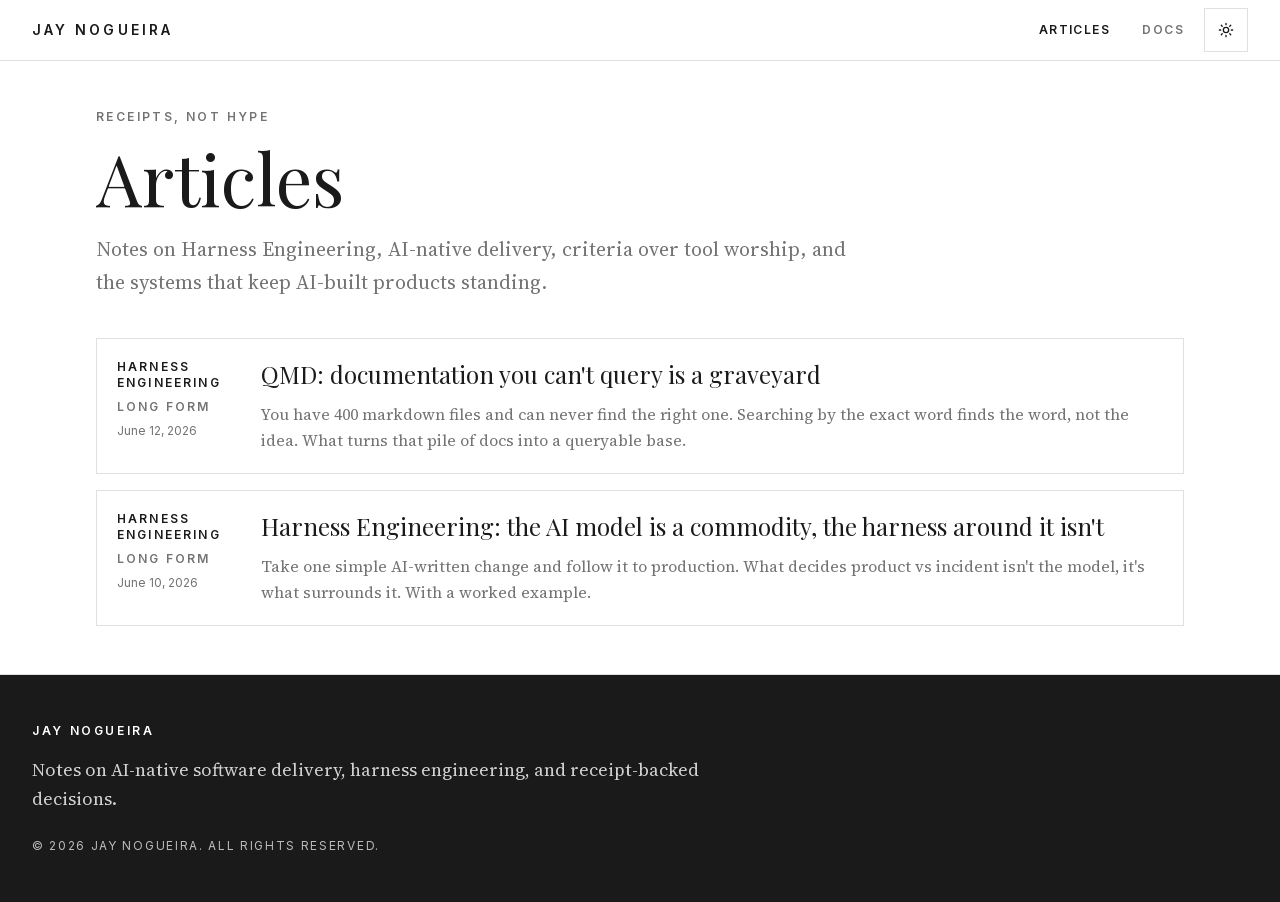
==== articles/index.html @ 0530daaf "Turn articles repo into personal hub: landing + Articles + Docs/proposals/RFCs - New landing page (i" ====
<!DOCTYPE html>
<html lang="en" class="scroll-smooth" data-scroll-behavior="smooth">
<head>
<meta charset="utf-8"/>
<meta name="viewport" content="width=device-width, initial-scale=1"/>
<title>Articles — Jay Nogueira</title>
<meta name="description" content="Published notes on Harness Engineering, AI-native delivery, and the systems that keep AI-built products standing."/>
<meta name="author" content="Jay Nogueira"/>
<meta property="og:title" content="Articles — Jay Nogueira"/>
<meta property="og:description" content="Notes on Harness Engineering, AI-native delivery, and the systems that keep AI-built products standing."/>
<meta property="og:type" content="website"/>
<meta property="og:url" content="https://jaynogueira-vt.github.io/articles/articles/"/>
<meta property="og:site_name" content="Jay Nogueira"/>
<meta name="theme-color" content="#ffffff" media="(prefers-color-scheme: light)"/>
<meta name="theme-color" content="#0a0a0a" media="(prefers-color-scheme: dark)"/>
<link rel="icon" href="../assets/icon.svg" type="image/svg+xml"/>
<link rel="stylesheet" href="../assets/fonts.css"/>
<link rel="stylesheet" href="../assets/site.css"/>
<script>(function(){try{var t=localStorage.getItem("theme");var d=t==="dark"||(!t&&window.matchMedia("(prefers-color-scheme: dark)").matches);if(d){document.documentElement.classList.add("dark");document.documentElement.style.colorScheme="dark"}else{document.documentElement.style.colorScheme="light"}}catch(e){}})();</script>
</head>
<body class="playfair_display_788cf017-module__UR335q__variable source_serif_4_1dcf62f-module__tdgqBa__variable inter_96c4af0c-module__Y9_Geq__variable antialiased">
<div class="bg-background text-foreground flex min-h-screen flex-col">
<a href="#main-content" class="bg-background text-foreground focus-visible:ring-ring sr-only focus:not-sr-only focus:absolute focus:top-2 focus:left-2 focus:z-[100] focus:px-4 focus:py-3 focus:ring-2 focus:outline-none">Skip to content</a>
<header class="border-border bg-background sticky top-0 z-50 w-full border-b">
<div class="mx-auto flex max-w-7xl items-center justify-between px-4 py-2 sm:px-6 lg:px-8">
<a class="focus-visible:ring-ring inline-flex min-h-11 items-center font-sans text-sm font-semibold tracking-[0.22em] uppercase focus-visible:ring-2 focus-visible:outline-none" href="../index.html"><span>Jay Nogueira</span></a>
<div class="flex items-center gap-2">
<a class="text-foreground focus-visible:ring-ring inline-flex min-h-11 shrink-0 items-center px-3 font-sans text-xs font-semibold tracking-[0.12em] uppercase focus-visible:ring-2 focus-visible:outline-none" href="index.html" aria-current="page">Articles</a>
<a class="hover:text-foreground text-muted-foreground focus-visible:ring-ring inline-flex min-h-11 shrink-0 items-center px-3 font-sans text-xs font-semibold tracking-[0.12em] uppercase transition-colors focus-visible:ring-2 focus-visible:outline-none" href="../docs/index.html">Docs</a>
<button type="button" onclick="toggleTheme()" aria-label="Toggle theme" title="Toggle theme" class="border-border bg-background text-foreground hover:bg-secondary hover:text-foreground focus-visible:ring-ring relative inline-flex h-11 w-11 items-center justify-center rounded-md border transition-colors focus-visible:ring-2 focus-visible:outline-none"><svg class="h-4 w-4 dark:hidden" viewBox="0 0 24 24" fill="none" stroke="currentColor" stroke-width="2" stroke-linecap="round" stroke-linejoin="round" aria-hidden="true"><circle cx="12" cy="12" r="4"/><path d="M12 2v2M12 20v2M4.93 4.93l1.41 1.41M17.66 17.66l1.41 1.41M2 12h2M20 12h2M6.34 17.66l-1.41 1.41M19.07 4.93l-1.41 1.41"/></svg><svg class="hidden h-4 w-4 dark:block" viewBox="0 0 24 24" fill="none" stroke="currentColor" stroke-width="2" stroke-linecap="round" stroke-linejoin="round" aria-hidden="true"><path d="M12 3a6 6 0 0 0 9 9 9 9 0 1 1-9-9Z"/></svg></button>
</div>
</div>
</header>
<main id="main-content" class="flex-1" tabindex="-1">
<section class="mx-auto flex w-full max-w-6xl flex-col gap-10 px-4 py-12 sm:px-6 lg:px-8">
<header class="max-w-4xl">
<p class="text-muted-foreground font-sans text-xs font-semibold tracking-[0.2em] uppercase">Receipts, not hype</p>
<h1 class="font-display mt-4 text-5xl leading-none font-normal md:text-7xl">Articles</h1>
<p class="text-muted-foreground mt-5 max-w-3xl font-serif text-xl leading-relaxed">Notes on Harness Engineering, AI-native delivery, criteria over tool worship, and the systems that keep AI-built products standing.</p>
</header>
<div class="flex flex-col gap-4">
<article class="border-border hover:bg-secondary/40 relative grid gap-4 border p-5 transition-colors md:grid-cols-[8rem_minmax(0,1fr)]">
<div class="font-sans text-xs font-semibold tracking-[0.18em] uppercase">
<p>Harness Engineering</p>
<p class="text-muted-foreground mt-2">Long form</p>
<p class="text-muted-foreground mt-2 font-normal tracking-normal normal-case"><time datetime="2026-06-12T00:00:00+00:00">June 12, 2026</time></p>
</div>
<div>
<h2 class="font-display text-2xl leading-tight font-normal"><a href="documentation-you-can-t-query-is-a-graveyard/index.html" class="focus-visible:ring-ring underline-offset-4 after:absolute after:inset-0 hover:underline focus-visible:ring-2 focus-visible:outline-none">QMD: documentation you can&#x27;t query is a graveyard</a></h2>
<p class="text-muted-foreground mt-3 font-serif text-base leading-relaxed">You have 400 markdown files and can never find the right one. Searching by the exact word finds the word, not the idea. What turns that pile of docs into a queryable base.</p>
</div>
</article>
<article class="border-border hover:bg-secondary/40 relative grid gap-4 border p-5 transition-colors md:grid-cols-[8rem_minmax(0,1fr)]">
<div class="font-sans text-xs font-semibold tracking-[0.18em] uppercase">
<p>Harness Engineering</p>
<p class="text-muted-foreground mt-2">Long form</p>
<p class="text-muted-foreground mt-2 font-normal tracking-normal normal-case"><time datetime="2026-06-10T00:00:00+00:00">June 10, 2026</time></p>
</div>
<div>
<h2 class="font-display text-2xl leading-tight font-normal"><a href="harness-engineering-receipts-over-hype/index.html" class="focus-visible:ring-ring underline-offset-4 after:absolute after:inset-0 hover:underline focus-visible:ring-2 focus-visible:outline-none">Harness Engineering: the AI model is a commodity, the harness around it isn&#x27;t</a></h2>
<p class="text-muted-foreground mt-3 font-serif text-base leading-relaxed">Take one simple AI-written change and follow it to production. What decides product vs incident isn&#x27;t the model, it&#x27;s what surrounds it. With a worked example.</p>
</div>
</article>
</div>
</section>
</main>
<footer class="bg-primary text-primary-foreground border-primary border-t">
<div class="mx-auto grid max-w-7xl gap-10 px-6 py-12 lg:px-8">
<div>
<p class="font-sans text-xs font-semibold tracking-[0.22em] uppercase">Jay Nogueira</p>
<p class="text-primary-foreground/80 mt-4 max-w-2xl font-serif text-lg leading-relaxed">Notes on AI-native software delivery, harness engineering, and receipt-backed decisions.</p>
<p class="text-primary-foreground/70 mt-6 font-sans text-xs tracking-[0.14em] uppercase">&copy; 2026 Jay Nogueira. All rights reserved.</p>
</div>
</div>
</footer>
</div>
<script>function toggleTheme(){var h=document.documentElement;var d=h.classList.toggle("dark");h.style.colorScheme=d?"dark":"light";try{localStorage.setItem("theme",d?"dark":"light")}catch(e){}}</script>
</body>
</html>
---- assets/fonts.css ----
/* cyrillic-ext */
@font-face {
  font-family: 'Inter';
  font-style: normal;
  font-weight: 400;
  font-display: swap;
  src: url(./media/Inter-UcCo3FwrK3iLTcvvYwYZ8UA3J58.woff2) format('woff2');
  unicode-range: U+0460-052F, U+1C80-1C8A, U+20B4, U+2DE0-2DFF, U+A640-A69F, U+FE2E-FE2F;
}
/* cyrillic */
@font-face {
  font-family: 'Inter';
  font-style: normal;
  font-weight: 400;
  font-display: swap;
  src: url(./media/Inter-UcCo3FwrK3iLTcvmYwYZ8UA3J58.woff2) format('woff2');
  unicode-range: U+0301, U+0400-045F, U+0490-0491, U+04B0-04B1, U+2116;
}
/* greek-ext */
@font-face {
  font-family: 'Inter';
  font-style: normal;
  font-weight: 400;
  font-display: swap;
  src: url(./media/Inter-UcCo3FwrK3iLTcvuYwYZ8UA3J58.woff2) format('woff2');
  unicode-range: U+1F00-1FFF;
}
/* greek */
@font-face {
  font-family: 'Inter';
  font-style: normal;
  font-weight: 400;
  font-display: swap;
  src: url(./media/Inter-UcCo3FwrK3iLTcvhYwYZ8UA3J58.woff2) format('woff2');
  unicode-range: U+0370-0377, U+037A-037F, U+0384-038A, U+038C, U+038E-03A1, U+03A3-03FF;
}
/* vietnamese */
@font-face {
  font-family: 'Inter';
  font-style: normal;
  font-weight: 400;
  font-display: swap;
  src: url(./media/Inter-UcCo3FwrK3iLTcvtYwYZ8UA3J58.woff2) format('woff2');
  unicode-range: U+0102-0103, U+0110-0111, U+0128-0129, U+0168-0169, U+01A0-01A1, U+01AF-01B0, U+0300-0301, U+0303-0304, U+0308-0309, U+0323, U+0329, U+1EA0-1EF9, U+20AB;
}
/* latin-ext */
@font-face {
  font-family: 'Inter';
  font-style: normal;
  font-weight: 400;
  font-display: swap;
  src: url(./media/Inter-UcCo3FwrK3iLTcvsYwYZ8UA3J58.woff2) format('woff2');
  unicode-range: U+0100-02BA, U+02BD-02C5, U+02C7-02CC, U+02CE-02D7, U+02DD-02FF, U+0304, U+0308, U+0329, U+1D00-1DBF, U+1E00-1E9F, U+1EF2-1EFF, U+2020, U+20A0-20AB, U+20AD-20C0, U+2113, U+2C60-2C7F, U+A720-A7FF;
}
/* latin */
@font-face {
  font-family: 'Inter';
  font-style: normal;
  font-weight: 400;
  font-display: swap;
  src: url(./media/Inter-UcCo3FwrK3iLTcviYwYZ8UA3.woff2) format('woff2');
  unicode-range: U+0000-00FF, U+0131, U+0152-0153, U+02BB-02BC, U+02C6, U+02DA, U+02DC, U+0304, U+0308, U+0329, U+2000-206F, U+20AC, U+2122, U+2191, U+2193, U+2212, U+2215, U+FEFF, U+FFFD;
}
/* cyrillic-ext */
@font-face {
  font-family: 'Inter';
  font-style: normal;
  font-weight: 500;
  font-display: swap;
  src: url(./media/Inter-UcCo3FwrK3iLTcvvYwYZ8UA3J58.woff2) format('woff2');
  unicode-range: U+0460-052F, U+1C80-1C8A, U+20B4, U+2DE0-2DFF, U+A640-A69F, U+FE2E-FE2F;
}
/* cyrillic */
@font-face {
  font-family: 'Inter';
  font-style: normal;
  font-weight: 500;
  font-display: swap;
  src: url(./media/Inter-UcCo3FwrK3iLTcvmYwYZ8UA3J58.woff2) format('woff2');
  unicode-range: U+0301, U+0400-045F, U+0490-0491, U+04B0-04B1, U+2116;
}
/* greek-ext */
@font-face {
  font-family: 'Inter';
  font-style: normal;
  font-weight: 500;
  font-display: swap;
  src: url(./media/Inter-UcCo3FwrK3iLTcvuYwYZ8UA3J58.woff2) format('woff2');
  unicode-range: U+1F00-1FFF;
}
/* greek */
@font-face {
  font-family: 'Inter';
  font-style: normal;
  font-weight: 500;
  font-display: swap;
  src: url(./media/Inter-UcCo3FwrK3iLTcvhYwYZ8UA3J58.woff2) format('woff2');
  unicode-range: U+0370-0377, U+037A-037F, U+0384-038A, U+038C, U+038E-03A1, U+03A3-03FF;
}
/* vietnamese */
@font-face {
  font-family: 'Inter';
  font-style: normal;
  font-weight: 500;
  font-display: swap;
  src: url(./media/Inter-UcCo3FwrK3iLTcvtYwYZ8UA3J58.woff2) format('woff2');
  unicode-range: U+0102-0103, U+0110-0111, U+0128-0129, U+0168-0169, U+01A0-01A1, U+01AF-01B0, U+0300-0301, U+0303-0304, U+0308-0309, U+0323, U+0329, U+1EA0-1EF9, U+20AB;
}
/* latin-ext */
@font-face {
  font-family: 'Inter';
  font-style: normal;
  font-weight: 500;
  font-display: swap;
  src: url(./media/Inter-UcCo3FwrK3iLTcvsYwYZ8UA3J58.woff2) format('woff2');
  unicode-range: U+0100-02BA, U+02BD-02C5, U+02C7-02CC, U+02CE-02D7, U+02DD-02FF, U+0304, U+0308, U+0329, U+1D00-1DBF, U+1E00-1E9F, U+1EF2-1EFF, U+2020, U+20A0-20AB, U+20AD-20C0, U+2113, U+2C60-2C7F, U+A720-A7FF;
}
/* latin */
@font-face {
  font-family: 'Inter';
  font-style: normal;
  font-weight: 500;
  font-display: swap;
  src: url(./media/Inter-UcCo3FwrK3iLTcviYwYZ8UA3.woff2) format('woff2');
  unicode-range: U+0000-00FF, U+0131, U+0152-0153, U+02BB-02BC, U+02C6, U+02DA, U+02DC, U+0304, U+0308, U+0329, U+2000-206F, U+20AC, U+2122, U+2191, U+2193, U+2212, U+2215, U+FEFF, U+FFFD;
}
/* cyrillic-ext */
@font-face {
  font-family: 'Inter';
  font-style: normal;
  font-weight: 600;
  font-display: swap;
  src: url(./media/Inter-UcCo3FwrK3iLTcvvYwYZ8UA3J58.woff2) format('woff2');
  unicode-range: U+0460-052F, U+1C80-1C8A, U+20B4, U+2DE0-2DFF, U+A640-A69F, U+FE2E-FE2F;
}
/* cyrillic */
@font-face {
  font-family: 'Inter';
  font-style: normal;
  font-weight: 600;
  font-display: swap;
  src: url(./media/Inter-UcCo3FwrK3iLTcvmYwYZ8UA3J58.woff2) format('woff2');
  unicode-range: U+0301, U+0400-045F, U+0490-0491, U+04B0-04B1, U+2116;
}
/* greek-ext */
@font-face {
  font-family: 'Inter';
  font-style: normal;
  font-weight: 600;
  font-display: swap;
  src: url(./media/Inter-UcCo3FwrK3iLTcvuYwYZ8UA3J58.woff2) format('woff2');
  unicode-range: U+1F00-1FFF;
}
/* greek */
@font-face {
  font-family: 'Inter';
  font-style: normal;
  font-weight: 600;
  font-display: swap;
  src: url(./media/Inter-UcCo3FwrK3iLTcvhYwYZ8UA3J58.woff2) format('woff2');
  unicode-range: U+0370-0377, U+037A-037F, U+0384-038A, U+038C, U+038E-03A1, U+03A3-03FF;
}
/* vietnamese */
@font-face {
  font-family: 'Inter';
  font-style: normal;
  font-weight: 600;
  font-display: swap;
  src: url(./media/Inter-UcCo3FwrK3iLTcvtYwYZ8UA3J58.woff2) format('woff2');
  unicode-range: U+0102-0103, U+0110-0111, U+0128-0129, U+0168-0169, U+01A0-01A1, U+01AF-01B0, U+0300-0301, U+0303-0304, U+0308-0309, U+0323, U+0329, U+1EA0-1EF9, U+20AB;
}
/* latin-ext */
@font-face {
  font-family: 'Inter';
  font-style: normal;
  font-weight: 600;
  font-display: swap;
  src: url(./media/Inter-UcCo3FwrK3iLTcvsYwYZ8UA3J58.woff2) format('woff2');
  unicode-range: U+0100-02BA, U+02BD-02C5, U+02C7-02CC, U+02CE-02D7, U+02DD-02FF, U+0304, U+0308, U+0329, U+1D00-1DBF, U+1E00-1E9F, U+1EF2-1EFF, U+2020, U+20A0-20AB, U+20AD-20C0, U+2113, U+2C60-2C7F, U+A720-A7FF;
}
/* latin */
@font-face {
  font-family: 'Inter';
  font-style: normal;
  font-weight: 600;
  font-display: swap;
  src: url(./media/Inter-UcCo3FwrK3iLTcviYwYZ8UA3.woff2) format('woff2');
  unicode-range: U+0000-00FF, U+0131, U+0152-0153, U+02BB-02BC, U+02C6, U+02DA, U+02DC, U+0304, U+0308, U+0329, U+2000-206F, U+20AC, U+2122, U+2191, U+2193, U+2212, U+2215, U+FEFF, U+FFFD;
}
/* cyrillic-ext */
@font-face {
  font-family: 'Inter';
  font-style: normal;
  font-weight: 700;
  font-display: swap;
  src: url(./media/Inter-UcCo3FwrK3iLTcvvYwYZ8UA3J58.woff2) format('woff2');
  unicode-range: U+0460-052F, U+1C80-1C8A, U+20B4, U+2DE0-2DFF, U+A640-A69F, U+FE2E-FE2F;
}
/* cyrillic */
@font-face {
  font-family: 'Inter';
  font-style: normal;
  font-weight: 700;
  font-display: swap;
  src: url(./media/Inter-UcCo3FwrK3iLTcvmYwYZ8UA3J58.woff2) format('woff2');
  unicode-range: U+0301, U+0400-045F, U+0490-0491, U+04B0-04B1, U+2116;
}
/* greek-ext */
@font-face {
  font-family: 'Inter';
  font-style: normal;
  font-weight: 700;
  font-display: swap;
  src: url(./media/Inter-UcCo3FwrK3iLTcvuYwYZ8UA3J58.woff2) format('woff2');
  unicode-range: U+1F00-1FFF;
}
/* greek */
@font-face {
  font-family: 'Inter';
  font-style: normal;
  font-weight: 700;
  font-display: swap;
  src: url(./media/Inter-UcCo3FwrK3iLTcvhYwYZ8UA3J58.woff2) format('woff2');
  unicode-range: U+0370-0377, U+037A-037F, U+0384-038A, U+038C, U+038E-03A1, U+03A3-03FF;
}
/* vietnamese */
@font-face {
  font-family: 'Inter';
  font-style: normal;
  font-weight: 700;
  font-display: swap;
  src: url(./media/Inter-UcCo3FwrK3iLTcvtYwYZ8UA3J58.woff2) format('woff2');
  unicode-range: U+0102-0103, U+0110-0111, U+0128-0129, U+0168-0169, U+01A0-01A1, U+01AF-01B0, U+0300-0301, U+0303-0304, U+0308-0309, U+0323, U+0329, U+1EA0-1EF9, U+20AB;
}
/* latin-ext */
@font-face {
  font-family: 'Inter';
  font-style: normal;
  font-weight: 700;
  font-display: swap;
  src: url(./media/Inter-UcCo3FwrK3iLTcvsYwYZ8UA3J58.woff2) format('woff2');
  unicode-range: U+0100-02BA, U+02BD-02C5, U+02C7-02CC, U+02CE-02D7, U+02DD-02FF, U+0304, U+0308, U+0329, U+1D00-1DBF, U+1E00-1E9F, U+1EF2-1EFF, U+2020, U+20A0-20AB, U+20AD-20C0, U+2113, U+2C60-2C7F, U+A720-A7FF;
}
/* latin */
@font-face {
  font-family: 'Inter';
  font-style: normal;
  font-weight: 700;
  font-display: swap;
  src: url(./media/Inter-UcCo3FwrK3iLTcviYwYZ8UA3.woff2) format('woff2');
  unicode-range: U+0000-00FF, U+0131, U+0152-0153, U+02BB-02BC, U+02C6, U+02DA, U+02DC, U+0304, U+0308, U+0329, U+2000-206F, U+20AC, U+2122, U+2191, U+2193, U+2212, U+2215, U+FEFF, U+FFFD;
}

/* cyrillic */
@font-face {
  font-family: 'Playfair Display';
  font-style: italic;
  font-weight: 400;
  font-display: swap;
  src: url(./media/PlayfairDisplay-nuFRD-vYSZviVYUb_rj3ij__anPXDTnCjmHKM4nYO7KN_qiTXtXA-X-uE0qEE5Do.woff2) format('woff2');
  unicode-range: U+0301, U+0400-045F, U+0490-0491, U+04B0-04B1, U+2116;
}
/* vietnamese */
@font-face {
  font-family: 'Playfair Display';
  font-style: italic;
  font-weight: 400;
  font-display: swap;
  src: url(./media/PlayfairDisplay-nuFRD-vYSZviVYUb_rj3ij__anPXDTnCjmHKM4nYO7KN_qiTXt7A-X-uE0qEE5Do.woff2) format('woff2');
  unicode-range: U+0102-0103, U+0110-0111, U+0128-0129, U+0168-0169, U+01A0-01A1, U+01AF-01B0, U+0300-0301, U+0303-0304, U+0308-0309, U+0323, U+0329, U+1EA0-1EF9, U+20AB;
}
/* latin-ext */
@font-face {
  font-family: 'Playfair Display';
  font-style: italic;
  font-weight: 400;
  font-display: swap;
  src: url(./media/PlayfairDisplay-nuFRD-vYSZviVYUb_rj3ij__anPXDTnCjmHKM4nYO7KN_qiTXt_A-X-uE0qEE5Do.woff2) format('woff2');
  unicode-range: U+0100-02BA, U+02BD-02C5, U+02C7-02CC, U+02CE-02D7, U+02DD-02FF, U+0304, U+0308, U+0329, U+1D00-1DBF, U+1E00-1E9F, U+1EF2-1EFF, U+2020, U+20A0-20AB, U+20AD-20C0, U+2113, U+2C60-2C7F, U+A720-A7FF;
}
/* latin */
@font-face {
  font-family: 'Playfair Display';
  font-style: italic;
  font-weight: 400;
  font-display: swap;
  src: url(./media/PlayfairDisplay-nuFRD-vYSZviVYUb_rj3ij__anPXDTnCjmHKM4nYO7KN_qiTXtHA-X-uE0qEEw.woff2) format('woff2');
  unicode-range: U+0000-00FF, U+0131, U+0152-0153, U+02BB-02BC, U+02C6, U+02DA, U+02DC, U+0304, U+0308, U+0329, U+2000-206F, U+20AC, U+2122, U+2191, U+2193, U+2212, U+2215, U+FEFF, U+FFFD;
}
/* cyrillic */
@font-face {
  font-family: 'Playfair Display';
  font-style: normal;
  font-weight: 400;
  font-display: swap;
  src: url(./media/PlayfairDisplay-nuFiD-vYSZviVYUb_rj3ij__anPXDTjYgEM86xRbPQ.woff2) format('woff2');
  unicode-range: U+0301, U+0400-045F, U+0490-0491, U+04B0-04B1, U+2116;
}
/* vietnamese */
@font-face {
  font-family: 'Playfair Display';
  font-style: normal;
  font-weight: 400;
  font-display: swap;
  src: url(./media/PlayfairDisplay-nuFiD-vYSZviVYUb_rj3ij__anPXDTPYgEM86xRbPQ.woff2) format('woff2');
  unicode-range: U+0102-0103, U+0110-0111, U+0128-0129, U+0168-0169, U+01A0-01A1, U+01AF-01B0, U+0300-0301, U+0303-0304, U+0308-0309, U+0323, U+0329, U+1EA0-1EF9, U+20AB;
}
/* latin-ext */
@font-face {
  font-family: 'Playfair Display';
  font-style: normal;
  font-weight: 400;
  font-display: swap;
  src: url(./media/PlayfairDisplay-nuFiD-vYSZviVYUb_rj3ij__anPXDTLYgEM86xRbPQ.woff2) format('woff2');
  unicode-range: U+0100-02BA, U+02BD-02C5, U+02C7-02CC, U+02CE-02D7, U+02DD-02FF, U+0304, U+0308, U+0329, U+1D00-1DBF, U+1E00-1E9F, U+1EF2-1EFF, U+2020, U+20A0-20AB, U+20AD-20C0, U+2113, U+2C60-2C7F, U+A720-A7FF;
}
/* latin */
@font-face {
  font-family: 'Playfair Display';
  font-style: normal;
  font-weight: 400;
  font-display: swap;
  src: url(./media/PlayfairDisplay-nuFiD-vYSZviVYUb_rj3ij__anPXDTzYgEM86xQ.woff2) format('woff2');
  unicode-range: U+0000-00FF, U+0131, U+0152-0153, U+02BB-02BC, U+02C6, U+02DA, U+02DC, U+0304, U+0308, U+0329, U+2000-206F, U+20AC, U+2122, U+2191, U+2193, U+2212, U+2215, U+FEFF, U+FFFD;
}
/* cyrillic */
@font-face {
  font-family: 'Playfair Display';
  font-style: normal;
  font-weight: 500;
  font-display: swap;
  src: url(./media/PlayfairDisplay-nuFiD-vYSZviVYUb_rj3ij__anPXDTjYgEM86xRbPQ.woff2) format('woff2');
  unicode-range: U+0301, U+0400-045F, U+0490-0491, U+04B0-04B1, U+2116;
}
/* vietnamese */
@font-face {
  font-family: 'Playfair Display';
  font-style: normal;
  font-weight: 500;
  font-display: swap;
  src: url(./media/PlayfairDisplay-nuFiD-vYSZviVYUb_rj3ij__anPXDTPYgEM86xRbPQ.woff2) format('woff2');
  unicode-range: U+0102-0103, U+0110-0111, U+0128-0129, U+0168-0169, U+01A0-01A1, U+01AF-01B0, U+0300-0301, U+0303-0304, U+0308-0309, U+0323, U+0329, U+1EA0-1EF9, U+20AB;
}
/* latin-ext */
@font-face {
  font-family: 'Playfair Display';
  font-style: normal;
  font-weight: 500;
  font-display: swap;
  src: url(./media/PlayfairDisplay-nuFiD-vYSZviVYUb_rj3ij__anPXDTLYgEM86xRbPQ.woff2) format('woff2');
  unicode-range: U+0100-02BA, U+02BD-02C5, U+02C7-02CC, U+02CE-02D7, U+02DD-02FF, U+0304, U+0308, U+0329, U+1D00-1DBF, U+1E00-1E9F, U+1EF2-1EFF, U+2020, U+20A0-20AB, U+20AD-20C0, U+2113, U+2C60-2C7F, U+A720-A7FF;
}
/* latin */
@font-face {
  font-family: 'Playfair Display';
  font-style: normal;
  font-weight: 500;
  font-display: swap;
  src: url(./media/PlayfairDisplay-nuFiD-vYSZviVYUb_rj3ij__anPXDTzYgEM86xQ.woff2) format('woff2');
  unicode-range: U+0000-00FF, U+0131, U+0152-0153, U+02BB-02BC, U+02C6, U+02DA, U+02DC, U+0304, U+0308, U+0329, U+2000-206F, U+20AC, U+2122, U+2191, U+2193, U+2212, U+2215, U+FEFF, U+FFFD;
}
/* cyrillic */
@font-face {
  font-family: 'Playfair Display';
  font-style: normal;
  font-weight: 600;
  font-display: swap;
  src: url(./media/PlayfairDisplay-nuFiD-vYSZviVYUb_rj3ij__anPXDTjYgEM86xRbPQ.woff2) format('woff2');
  unicode-range: U+0301, U+0400-045F, U+0490-0491, U+04B0-04B1, U+2116;
}
/* vietnamese */
@font-face {
  font-family: 'Playfair Display';
  font-style: normal;
  font-weight: 600;
  font-display: swap;
  src: url(./media/PlayfairDisplay-nuFiD-vYSZviVYUb_rj3ij__anPXDTPYgEM86xRbPQ.woff2) format('woff2');
  unicode-range: U+0102-0103, U+0110-0111, U+0128-0129, U+0168-0169, U+01A0-01A1, U+01AF-01B0, U+0300-0301, U+0303-0304, U+0308-0309, U+0323, U+0329, U+1EA0-1EF9, U+20AB;
}
/* latin-ext */
@font-face {
  font-family: 'Playfair Display';
  font-style: normal;
  font-weight: 600;
  font-display: swap;
  src: url(./media/PlayfairDisplay-nuFiD-vYSZviVYUb_rj3ij__anPXDTLYgEM86xRbPQ.woff2) format('woff2');
  unicode-range: U+0100-02BA, U+02BD-02C5, U+02C7-02CC, U+02CE-02D7, U+02DD-02FF, U+0304, U+0308, U+0329, U+1D00-1DBF, U+1E00-1E9F, U+1EF2-1EFF, U+2020, U+20A0-20AB, U+20AD-20C0, U+2113, U+2C60-2C7F, U+A720-A7FF;
}
/* latin */
@font-face {
  font-family: 'Playfair Display';
  font-style: normal;
  font-weight: 600;
  font-display: swap;
  src: url(./media/PlayfairDisplay-nuFiD-vYSZviVYUb_rj3ij__anPXDTzYgEM86xQ.woff2) format('woff2');
  unicode-range: U+0000-00FF, U+0131, U+0152-0153, U+02BB-02BC, U+02C6, U+02DA, U+02DC, U+0304, U+0308, U+0329, U+2000-206F, U+20AC, U+2122, U+2191, U+2193, U+2212, U+2215, U+FEFF, U+FFFD;
}
/* cyrillic */
@font-face {
  font-family: 'Playfair Display';
  font-style: normal;
  font-weight: 700;
  font-display: swap;
  src: url(./media/PlayfairDisplay-nuFiD-vYSZviVYUb_rj3ij__anPXDTjYgEM86xRbPQ.woff2) format('woff2');
  unicode-range: U+0301, U+0400-045F, U+0490-0491, U+04B0-04B1, U+2116;
}
/* vietnamese */
@font-face {
  font-family: 'Playfair Display';
  font-style: normal;
  font-weight: 700;
  font-display: swap;
  src: url(./media/PlayfairDisplay-nuFiD-vYSZviVYUb_rj3ij__anPXDTPYgEM86xRbPQ.woff2) format('woff2');
  unicode-range: U+0102-0103, U+0110-0111, U+0128-0129, U+0168-0169, U+01A0-01A1, U+01AF-01B0, U+0300-0301, U+0303-0304, U+0308-0309, U+0323, U+0329, U+1EA0-1EF9, U+20AB;
}
/* latin-ext */
@font-face {
  font-family: 'Playfair Display';
  font-style: normal;
  font-weight: 700;
  font-display: swap;
  src: url(./media/PlayfairDisplay-nuFiD-vYSZviVYUb_rj3ij__anPXDTLYgEM86xRbPQ.woff2) format('woff2');
  unicode-range: U+0100-02BA, U+02BD-02C5, U+02C7-02CC, U+02CE-02D7, U+02DD-02FF, U+0304, U+0308, U+0329, U+1D00-1DBF, U+1E00-1E9F, U+1EF2-1EFF, U+2020, U+20A0-20AB, U+20AD-20C0, U+2113, U+2C60-2C7F, U+A720-A7FF;
}
/* latin */
@font-face {
  font-family: 'Playfair Display';
  font-style: normal;
  font-weight: 700;
  font-display: swap;
  src: url(./media/PlayfairDisplay-nuFiD-vYSZviVYUb_rj3ij__anPXDTzYgEM86xQ.woff2) format('woff2');
  unicode-range: U+0000-00FF, U+0131, U+0152-0153, U+02BB-02BC, U+02C6, U+02DA, U+02DC, U+0304, U+0308, U+0329, U+2000-206F, U+20AC, U+2122, U+2191, U+2193, U+2212, U+2215, U+FEFF, U+FFFD;
}

/* cyrillic-ext */
@font-face {
  font-family: 'Source Serif 4';
  font-style: italic;
  font-weight: 400;
  font-display: swap;
  src: url(./media/SourceSerif4-vEFH2_tTDB4M7-auWDN0ahZJW1ge6NmXq2ZbF8zBfb98SUr3aX2SzxEjst4.woff2) format('woff2');
  unicode-range: U+0460-052F, U+1C80-1C8A, U+20B4, U+2DE0-2DFF, U+A640-A69F, U+FE2E-FE2F;
}
/* cyrillic */
@font-face {
  font-family: 'Source Serif 4';
  font-style: italic;
  font-weight: 400;
  font-display: swap;
  src: url(./media/SourceSerif4-vEFH2_tTDB4M7-auWDN0ahZJW1ge6NmXq2ZbF8zBfb98SUr-aX2SzxEjst4.woff2) format('woff2');
  unicode-range: U+0301, U+0400-045F, U+0490-0491, U+04B0-04B1, U+2116;
}
/* greek */
@font-face {
  font-family: 'Source Serif 4';
  font-style: italic;
  font-weight: 400;
  font-display: swap;
  src: url(./media/SourceSerif4-vEFH2_tTDB4M7-auWDN0ahZJW1ge6NmXq2ZbF8zBfb98SUr5aX2SzxEjst4.woff2) format('woff2');
  unicode-range: U+0370-0377, U+037A-037F, U+0384-038A, U+038C, U+038E-03A1, U+03A3-03FF;
}
/* vietnamese */
@font-face {
  font-family: 'Source Serif 4';
  font-style: italic;
  font-weight: 400;
  font-display: swap;
  src: url(./media/SourceSerif4-vEFH2_tTDB4M7-auWDN0ahZJW1ge6NmXq2ZbF8zBfb98SUr1aX2SzxEjst4.woff2) format('woff2');
  unicode-range: U+0102-0103, U+0110-0111, U+0128-0129, U+0168-0169, U+01A0-01A1, U+01AF-01B0, U+0300-0301, U+0303-0304, U+0308-0309, U+0323, U+0329, U+1EA0-1EF9, U+20AB;
}
/* latin-ext */
@font-face {
  font-family: 'Source Serif 4';
  font-style: italic;
  font-weight: 400;
  font-display: swap;
  src: url(./media/SourceSerif4-vEFH2_tTDB4M7-auWDN0ahZJW1ge6NmXq2ZbF8zBfb98SUr0aX2SzxEjst4.woff2) format('woff2');
  unicode-range: U+0100-02BA, U+02BD-02C5, U+02C7-02CC, U+02CE-02D7, U+02DD-02FF, U+0304, U+0308, U+0329, U+1D00-1DBF, U+1E00-1E9F, U+1EF2-1EFF, U+2020, U+20A0-20AB, U+20AD-20C0, U+2113, U+2C60-2C7F, U+A720-A7FF;
}
/* latin */
@font-face {
  font-family: 'Source Serif 4';
  font-style: italic;
  font-weight: 400;
  font-display: swap;
  src: url(./media/SourceSerif4-vEFH2_tTDB4M7-auWDN0ahZJW1ge6NmXq2ZbF8zBfb98SUr6aX2SzxEj.woff2) format('woff2');
  unicode-range: U+0000-00FF, U+0131, U+0152-0153, U+02BB-02BC, U+02C6, U+02DA, U+02DC, U+0304, U+0308, U+0329, U+2000-206F, U+20AC, U+2122, U+2191, U+2193, U+2212, U+2215, U+FEFF, U+FFFD;
}
/* cyrillic-ext */
@font-face {
  font-family: 'Source Serif 4';
  font-style: normal;
  font-weight: 400;
  font-display: swap;
  src: url(./media/SourceSerif4-vEFI2_tTDB4M7-auWDN0ahZJW1gW8te1Xb7GlMo.woff2) format('woff2');
  unicode-range: U+0460-052F, U+1C80-1C8A, U+20B4, U+2DE0-2DFF, U+A640-A69F, U+FE2E-FE2F;
}
/* cyrillic */
@font-face {
  font-family: 'Source Serif 4';
  font-style: normal;
  font-weight: 400;
  font-display: swap;
  src: url(./media/SourceSerif4-vEFI2_tTDB4M7-auWDN0ahZJW1gf8te1Xb7GlMo.woff2) format('woff2');
  unicode-range: U+0301, U+0400-045F, U+0490-0491, U+04B0-04B1, U+2116;
}
/* greek */
@font-face {
  font-family: 'Source Serif 4';
  font-style: normal;
  font-weight: 400;
  font-display: swap;
  src: url(./media/SourceSerif4-vEFI2_tTDB4M7-auWDN0ahZJW1gY8te1Xb7GlMo.woff2) format('woff2');
  unicode-range: U+0370-0377, U+037A-037F, U+0384-038A, U+038C, U+038E-03A1, U+03A3-03FF;
}
/* vietnamese */
@font-face {
  font-family: 'Source Serif 4';
  font-style: normal;
  font-weight: 400;
  font-display: swap;
  src: url(./media/SourceSerif4-vEFI2_tTDB4M7-auWDN0ahZJW1gU8te1Xb7GlMo.woff2) format('woff2');
  unicode-range: U+0102-0103, U+0110-0111, U+0128-0129, U+0168-0169, U+01A0-01A1, U+01AF-01B0, U+0300-0301, U+0303-0304, U+0308-0309, U+0323, U+0329, U+1EA0-1EF9, U+20AB;
}
/* latin-ext */
@font-face {
  font-family: 'Source Serif 4';
  font-style: normal;
  font-weight: 400;
  font-display: swap;
  src: url(./media/SourceSerif4-vEFI2_tTDB4M7-auWDN0ahZJW1gV8te1Xb7GlMo.woff2) format('woff2');
  unicode-range: U+0100-02BA, U+02BD-02C5, U+02C7-02CC, U+02CE-02D7, U+02DD-02FF, U+0304, U+0308, U+0329, U+1D00-1DBF, U+1E00-1E9F, U+1EF2-1EFF, U+2020, U+20A0-20AB, U+20AD-20C0, U+2113, U+2C60-2C7F, U+A720-A7FF;
}
/* latin */
@font-face {
  font-family: 'Source Serif 4';
  font-style: normal;
  font-weight: 400;
  font-display: swap;
  src: url(./media/SourceSerif4-vEFI2_tTDB4M7-auWDN0ahZJW1gb8te1Xb7G.woff2) format('woff2');
  unicode-range: U+0000-00FF, U+0131, U+0152-0153, U+02BB-02BC, U+02C6, U+02DA, U+02DC, U+0304, U+0308, U+0329, U+2000-206F, U+20AC, U+2122, U+2191, U+2193, U+2212, U+2215, U+FEFF, U+FFFD;
}
/* cyrillic-ext */
@font-face {
  font-family: 'Source Serif 4';
  font-style: normal;
  font-weight: 500;
  font-display: swap;
  src: url(./media/SourceSerif4-vEFI2_tTDB4M7-auWDN0ahZJW1gW8te1Xb7GlMo.woff2) format('woff2');
  unicode-range: U+0460-052F, U+1C80-1C8A, U+20B4, U+2DE0-2DFF, U+A640-A69F, U+FE2E-FE2F;
}
/* cyrillic */
@font-face {
  font-family: 'Source Serif 4';
  font-style: normal;
  font-weight: 500;
  font-display: swap;
  src: url(./media/SourceSerif4-vEFI2_tTDB4M7-auWDN0ahZJW1gf8te1Xb7GlMo.woff2) format('woff2');
  unicode-range: U+0301, U+0400-045F, U+0490-0491, U+04B0-04B1, U+2116;
}
/* greek */
@font-face {
  font-family: 'Source Serif 4';
  font-style: normal;
  font-weight: 500;
  font-display: swap;
  src: url(./media/SourceSerif4-vEFI2_tTDB4M7-auWDN0ahZJW1gY8te1Xb7GlMo.woff2) format('woff2');
  unicode-range: U+0370-0377, U+037A-037F, U+0384-038A, U+038C, U+038E-03A1, U+03A3-03FF;
}
/* vietnamese */
@font-face {
  font-family: 'Source Serif 4';
  font-style: normal;
  font-weight: 500;
  font-display: swap;
  src: url(./media/SourceSerif4-vEFI2_tTDB4M7-auWDN0ahZJW1gU8te1Xb7GlMo.woff2) format('woff2');
  unicode-range: U+0102-0103, U+0110-0111, U+0128-0129, U+0168-0169, U+01A0-01A1, U+01AF-01B0, U+0300-0301, U+0303-0304, U+0308-0309, U+0323, U+0329, U+1EA0-1EF9, U+20AB;
}
/* latin-ext */
@font-face {
  font-family: 'Source Serif 4';
  font-style: normal;
  font-weight: 500;
  font-display: swap;
  src: url(./media/SourceSerif4-vEFI2_tTDB4M7-auWDN0ahZJW1gV8te1Xb7GlMo.woff2) format('woff2');
  unicode-range: U+0100-02BA, U+02BD-02C5, U+02C7-02CC, U+02CE-02D7, U+02DD-02FF, U+0304, U+0308, U+0329, U+1D00-1DBF, U+1E00-1E9F, U+1EF2-1EFF, U+2020, U+20A0-20AB, U+20AD-20C0, U+2113, U+2C60-2C7F, U+A720-A7FF;
}
/* latin */
@font-face {
  font-family: 'Source Serif 4';
  font-style: normal;
  font-weight: 500;
  font-display: swap;
  src: url(./media/SourceSerif4-vEFI2_tTDB4M7-auWDN0ahZJW1gb8te1Xb7G.woff2) format('woff2');
  unicode-range: U+0000-00FF, U+0131, U+0152-0153, U+02BB-02BC, U+02C6, U+02DA, U+02DC, U+0304, U+0308, U+0329, U+2000-206F, U+20AC, U+2122, U+2191, U+2193, U+2212, U+2215, U+FEFF, U+FFFD;
}
/* cyrillic-ext */
@font-face {
  font-family: 'Source Serif 4';
  font-style: normal;
  font-weight: 600;
  font-display: swap;
  src: url(./media/SourceSerif4-vEFI2_tTDB4M7-auWDN0ahZJW1gW8te1Xb7GlMo.woff2) format('woff2');
  unicode-range: U+0460-052F, U+1C80-1C8A, U+20B4, U+2DE0-2DFF, U+A640-A69F, U+FE2E-FE2F;
}
/* cyrillic */
@font-face {
  font-family: 'Source Serif 4';
  font-style: normal;
  font-weight: 600;
  font-display: swap;
  src: url(./media/SourceSerif4-vEFI2_tTDB4M7-auWDN0ahZJW1gf8te1Xb7GlMo.woff2) format('woff2');
  unicode-range: U+0301, U+0400-045F, U+0490-0491, U+04B0-04B1, U+2116;
}
/* greek */
@font-face {
  font-family: 'Source Serif 4';
  font-style: normal;
  font-weight: 600;
  font-display: swap;
  src: url(./media/SourceSerif4-vEFI2_tTDB4M7-auWDN0ahZJW1gY8te1Xb7GlMo.woff2) format('woff2');
  unicode-range: U+0370-0377, U+037A-037F, U+0384-038A, U+038C, U+038E-03A1, U+03A3-03FF;
}
/* vietnamese */
@font-face {
  font-family: 'Source Serif 4';
  font-style: normal;
  font-weight: 600;
  font-display: swap;
  src: url(./media/SourceSerif4-vEFI2_tTDB4M7-auWDN0ahZJW1gU8te1Xb7GlMo.woff2) format('woff2');
  unicode-range: U+0102-0103, U+0110-0111, U+0128-0129, U+0168-0169, U+01A0-01A1, U+01AF-01B0, U+0300-0301, U+0303-0304, U+0308-0309, U+0323, U+0329, U+1EA0-1EF9, U+20AB;
}
/* latin-ext */
@font-face {
  font-family: 'Source Serif 4';
  font-style: normal;
  font-weight: 600;
  font-display: swap;
  src: url(./media/SourceSerif4-vEFI2_tTDB4M7-auWDN0ahZJW1gV8te1Xb7GlMo.woff2) format('woff2');
  unicode-range: U+0100-02BA, U+02BD-02C5, U+02C7-02CC, U+02CE-02D7, U+02DD-02FF, U+0304, U+0308, U+0329, U+1D00-1DBF, U+1E00-1E9F, U+1EF2-1EFF, U+2020, U+20A0-20AB, U+20AD-20C0, U+2113, U+2C60-2C7F, U+A720-A7FF;
}
/* latin */
@font-face {
  font-family: 'Source Serif 4';
  font-style: normal;
  font-weight: 600;
  font-display: swap;
  src: url(./media/SourceSerif4-vEFI2_tTDB4M7-auWDN0ahZJW1gb8te1Xb7G.woff2) format('woff2');
  unicode-range: U+0000-00FF, U+0131, U+0152-0153, U+02BB-02BC, U+02C6, U+02DA, U+02DC, U+0304, U+0308, U+0329, U+2000-206F, U+20AC, U+2122, U+2191, U+2193, U+2212, U+2215, U+FEFF, U+FFFD;
}
/* cyrillic-ext */
@font-face {
  font-family: 'Source Serif 4';
  font-style: normal;
  font-weight: 700;
  font-display: swap;
  src: url(./media/SourceSerif4-vEFI2_tTDB4M7-auWDN0ahZJW1gW8te1Xb7GlMo.woff2) format('woff2');
  unicode-range: U+0460-052F, U+1C80-1C8A, U+20B4, U+2DE0-2DFF, U+A640-A69F, U+FE2E-FE2F;
}
/* cyrillic */
@font-face {
  font-family: 'Source Serif 4';
  font-style: normal;
  font-weight: 700;
  font-display: swap;
  src: url(./media/SourceSerif4-vEFI2_tTDB4M7-auWDN0ahZJW1gf8te1Xb7GlMo.woff2) format('woff2');
  unicode-range: U+0301, U+0400-045F, U+0490-0491, U+04B0-04B1, U+2116;
}
/* greek */
@font-face {
  font-family: 'Source Serif 4';
  font-style: normal;
  font-weight: 700;
  font-display: swap;
  src: url(./media/SourceSerif4-vEFI2_tTDB4M7-auWDN0ahZJW1gY8te1Xb7GlMo.woff2) format('woff2');
  unicode-range: U+0370-0377, U+037A-037F, U+0384-038A, U+038C, U+038E-03A1, U+03A3-03FF;
}
/* vietnamese */
@font-face {
  font-family: 'Source Serif 4';
  font-style: normal;
  font-weight: 700;
  font-display: swap;
  src: url(./media/SourceSerif4-vEFI2_tTDB4M7-auWDN0ahZJW1gU8te1Xb7GlMo.woff2) format('woff2');
  unicode-range: U+0102-0103, U+0110-0111, U+0128-0129, U+0168-0169, U+01A0-01A1, U+01AF-01B0, U+0300-0301, U+0303-0304, U+0308-0309, U+0323, U+0329, U+1EA0-1EF9, U+20AB;
}
/* latin-ext */
@font-face {
  font-family: 'Source Serif 4';
  font-style: normal;
  font-weight: 700;
  font-display: swap;
  src: url(./media/SourceSerif4-vEFI2_tTDB4M7-auWDN0ahZJW1gV8te1Xb7GlMo.woff2) format('woff2');
  unicode-range: U+0100-02BA, U+02BD-02C5, U+02C7-02CC, U+02CE-02D7, U+02DD-02FF, U+0304, U+0308, U+0329, U+1D00-1DBF, U+1E00-1E9F, U+1EF2-1EFF, U+2020, U+20A0-20AB, U+20AD-20C0, U+2113, U+2C60-2C7F, U+A720-A7FF;
}
/* latin */
@font-face {
  font-family: 'Source Serif 4';
  font-style: normal;
  font-weight: 700;
  font-display: swap;
  src: url(./media/SourceSerif4-vEFI2_tTDB4M7-auWDN0ahZJW1gb8te1Xb7G.woff2) format('woff2');
  unicode-range: U+0000-00FF, U+0131, U+0152-0153, U+02BB-02BC, U+02C6, U+02DA, U+02DC, U+0304, U+0308, U+0329, U+2000-206F, U+20AC, U+2122, U+2191, U+2193, U+2212, U+2215, U+FEFF, U+FFFD;
}
---- assets/site.css ----
.playfair_display_788cf017-module__UR335q__className{font-family:Playfair Display,Playfair Display Fallback;font-style:normal}.playfair_display_788cf017-module__UR335q__variable{--font-display:"Playfair Display", "Playfair Display Fallback"}
.source_serif_4_1dcf62f-module__tdgqBa__className{font-family:"Source Serif 4","Source Serif 4 Fallback";font-style:normal}.source_serif_4_1dcf62f-module__tdgqBa__variable{--font-serif:"Source Serif 4", "Source Serif 4 Fallback"}
.inter_96c4af0c-module__Y9_Geq__className{font-family:Inter,Inter Fallback;font-style:normal}.inter_96c4af0c-module__Y9_Geq__variable{--font-sans:"Inter", "Inter Fallback"}
@layer properties{@supports (((-webkit-hyphens:none)) and (not (margin-trim:inline))) or ((-moz-orient:inline) and (not (color:rgb(from red r g b)))){*,:before,:after,::backdrop{--tw-translate-x:0;--tw-translate-y:0;--tw-translate-z:0;--tw-rotate-x:initial;--tw-rotate-y:initial;--tw-rotate-z:initial;--tw-skew-x:initial;--tw-skew-y:initial;--tw-space-y-reverse:0;--tw-space-x-reverse:0;--tw-divide-y-reverse:0;--tw-border-style:solid;--tw-leading:initial;--tw-font-weight:initial;--tw-tracking:initial;--tw-ordinal:initial;--tw-slashed-zero:initial;--tw-numeric-figure:initial;--tw-numeric-spacing:initial;--tw-numeric-fraction:initial;--tw-shadow:0 0 #0000;--tw-shadow-color:initial;--tw-shadow-alpha:100%;--tw-inset-shadow:0 0 #0000;--tw-inset-shadow-color:initial;--tw-inset-shadow-alpha:100%;--tw-ring-color:initial;--tw-ring-shadow:0 0 #0000;--tw-inset-ring-color:initial;--tw-inset-ring-shadow:0 0 #0000;--tw-ring-inset:initial;--tw-ring-offset-width:0px;--tw-ring-offset-color:#fff;--tw-ring-offset-shadow:0 0 #0000;--tw-outline-style:solid;--tw-blur:initial;--tw-brightness:initial;--tw-contrast:initial;--tw-grayscale:initial;--tw-hue-rotate:initial;--tw-invert:initial;--tw-opacity:initial;--tw-saturate:initial;--tw-sepia:initial;--tw-drop-shadow:initial;--tw-drop-shadow-color:initial;--tw-drop-shadow-alpha:100%;--tw-drop-shadow-size:initial;--tw-backdrop-blur:initial;--tw-backdrop-brightness:initial;--tw-backdrop-contrast:initial;--tw-backdrop-grayscale:initial;--tw-backdrop-hue-rotate:initial;--tw-backdrop-invert:initial;--tw-backdrop-opacity:initial;--tw-backdrop-saturate:initial;--tw-backdrop-sepia:initial;--tw-duration:initial;--tw-ease:initial;--tw-content:"";--tw-animation-delay:0s;--tw-animation-direction:normal;--tw-animation-duration:initial;--tw-animation-fill-mode:none;--tw-animation-iteration-count:1;--tw-enter-blur:0;--tw-enter-opacity:1;--tw-enter-rotate:0;--tw-enter-scale:1;--tw-enter-translate-x:0;--tw-enter-translate-y:0;--tw-exit-blur:0;--tw-exit-opacity:1;--tw-exit-rotate:0;--tw-exit-scale:1;--tw-exit-translate-x:0;--tw-exit-translate-y:0}}}@layer theme{:root,:host{--font-sans:var(--font-sans);--font-serif:var(--font-serif);--font-mono:ui-monospace, SFMono-Regular, "Menlo", monospace;--color-zinc-900:#18181b;--color-black:#000;--color-white:#fff;--spacing:.25rem;--breakpoint-xl:80rem;--container-xs:20rem;--container-sm:24rem;--container-md:28rem;--container-2xl:42rem;--container-3xl:48rem;--container-4xl:56rem;--container-5xl:64rem;--container-6xl:72rem;--container-7xl:80rem;--text-xs:.75rem;--text-xs--line-height:calc(1 / .75);--text-sm:.875rem;--text-sm--line-height:calc(1.25 / .875);--text-base:1rem;--text-base--line-height:calc(1.5 / 1);--text-lg:1.125rem;--text-lg--line-height:calc(1.75 / 1.125);--text-xl:1.25rem;--text-xl--line-height:calc(1.75 / 1.25);--text-2xl:1.5rem;--text-2xl--line-height:calc(2 / 1.5);--text-3xl:1.875rem;--text-3xl--line-height:calc(2.25 / 1.875);--text-4xl:2.25rem;--text-4xl--line-height:calc(2.5 / 2.25);--text-5xl:3rem;--text-5xl--line-height:1;--text-6xl:3.75rem;--text-6xl--line-height:1;--text-7xl:4.5rem;--text-7xl--line-height:1;--font-weight-normal:400;--font-weight-medium:500;--font-weight-semibold:600;--font-weight-bold:700;--tracking-tight:-.025em;--tracking-normal:0em;--tracking-wide:.025em;--tracking-widest:.1em;--leading-tight:1.25;--leading-snug:1.375;--leading-relaxed:1.625;--radius-md:0;--ease-in-out:cubic-bezier(.4, 0, .2, 1);--animate-spin:spin 1s linear infinite;--animate-pulse:pulse 2s cubic-bezier(.4, 0, .6, 1) infinite;--blur-xs:4px;--default-transition-duration:.15s;--default-transition-timing-function:cubic-bezier(.4, 0, .2, 1);--default-font-family:var(--font-sans);--default-mono-font-family:var(--font-mono);--radius:0;--color-background:var(--background);--color-foreground:var(--foreground);--color-primary:var(--primary);--color-muted:var(--muted);--color-muted-foreground:var(--muted-foreground);--color-border:var(--border);--font-display:var(--font-display)}@supports (color:lab(0% 0 0)){:root,:host{--color-zinc-900:lab(8.30603% .618205 -2.16572)}}}@layer base{*,:after,:before,::backdrop{box-sizing:border-box;border:0 solid;margin:0;padding:0}::file-selector-button{box-sizing:border-box;border:0 solid;margin:0;padding:0}html,:host{-webkit-text-size-adjust:100%;tab-size:4;line-height:1.5;font-family:var(--default-font-family,ui-sans-serif, system-ui, sans-serif, "Apple Color Emoji", "Segoe UI Emoji", "Segoe UI Symbol", "Noto Color Emoji");font-feature-settings:var(--default-font-feature-settings,normal);font-variation-settings:var(--default-font-variation-settings,normal);-webkit-tap-highlight-color:transparent}hr{height:0;color:inherit;border-top-width:1px}abbr:where([title]){-webkit-text-decoration:underline dotted;text-decoration:underline dotted}h1,h2,h3,h4,h5,h6{font-size:inherit;font-weight:inherit}a{color:inherit;-webkit-text-decoration:inherit;-webkit-text-decoration:inherit;-webkit-text-decoration:inherit;-webkit-text-decoration:inherit;text-decoration:inherit}b,strong{font-weight:bolder}code,kbd,samp,pre{font-family:var(--default-mono-font-family,ui-monospace, SFMono-Regular, Menlo, Monaco, Consolas, "Liberation Mono", "Courier New", monospace);font-feature-settings:var(--default-mono-font-feature-settings,normal);font-variation-settings:var(--default-mono-font-variation-settings,normal);font-size:1em}small{font-size:80%}sub,sup{vertical-align:baseline;font-size:75%;line-height:0;position:relative}sub{bottom:-.25em}sup{top:-.5em}table{text-indent:0;border-color:inherit;border-collapse:collapse}:-moz-focusring{outline:auto}progress{vertical-align:baseline}summary{display:list-item}ol,ul,menu{list-style:none}img,svg,video,canvas,audio,iframe,embed,object{vertical-align:middle;display:block}img,video{max-width:100%;height:auto}button,input,select,optgroup,textarea{font:inherit;font-feature-settings:inherit;font-variation-settings:inherit;letter-spacing:inherit;color:inherit;opacity:1;background-color:#0000;border-radius:0}::file-selector-button{font:inherit;font-feature-settings:inherit;font-variation-settings:inherit;letter-spacing:inherit;color:inherit;opacity:1;background-color:#0000;border-radius:0}:where(select:is([multiple],[size])) optgroup{font-weight:bolder}:where(select:is([multiple],[size])) optgroup option{padding-inline-start:20px}::file-selector-button{margin-inline-end:4px}::placeholder{opacity:1}@supports (not ((-webkit-appearance:-apple-pay-button))) or (contain-intrinsic-size:1px){::placeholder{color:currentColor}@supports (color:color-mix(in lab, red, red)){::placeholder{color:color-mix(in oklab, currentcolor 50%, transparent)}}}textarea{resize:vertical}::-webkit-search-decoration{-webkit-appearance:none}::-webkit-date-and-time-value{min-height:1lh;text-align:inherit}::-webkit-datetime-edit{display:inline-flex}::-webkit-datetime-edit-fields-wrapper{padding:0}::-webkit-datetime-edit{padding-block:0}::-webkit-datetime-edit-year-field{padding-block:0}::-webkit-datetime-edit-month-field{padding-block:0}::-webkit-datetime-edit-day-field{padding-block:0}::-webkit-datetime-edit-hour-field{padding-block:0}::-webkit-datetime-edit-minute-field{padding-block:0}::-webkit-datetime-edit-second-field{padding-block:0}::-webkit-datetime-edit-millisecond-field{padding-block:0}::-webkit-datetime-edit-meridiem-field{padding-block:0}::-webkit-calendar-picker-indicator{line-height:1}:-moz-ui-invalid{box-shadow:none}button,input:where([type=button],[type=reset],[type=submit]){appearance:button}::file-selector-button{appearance:button}::-webkit-inner-spin-button{height:auto}::-webkit-outer-spin-button{height:auto}[hidden]:where(:not([hidden=until-found])){display:none!important}*{border-color:var(--border);outline-color:var(--ring)}@supports (color:color-mix(in lab, red, red)){*{outline-color:color-mix(in oklab, var(--ring) 50%, transparent)}}body{background-color:var(--background);color:var(--foreground);font-family:var(--font-serif), Georgia, "Times New Roman", serif;font-weight:350}html{font-family:var(--font-serif)}strong,b{font-weight:600}}@layer components;@layer utilities{.\@container\/card-header{container:card-header/inline-size}.\@container{container-type:inline-size}.pointer-events-none{pointer-events:none}.collapse{visibility:collapse}.invisible{visibility:hidden}.visible{visibility:visible}.sr-only{clip-path:inset(50%);white-space:nowrap;border-width:0;width:1px;height:1px;margin:-1px;padding:0;position:absolute;overflow:hidden}.absolute{position:absolute}.fixed{position:fixed}.relative{position:relative}.static{position:static}.sticky{position:sticky}.inset-0{inset:calc(var(--spacing) * 0)}.top-0{top:calc(var(--spacing) * 0)}.top-1\/2{top:50%}.top-2{top:calc(var(--spacing) * 2)}.top-3{top:calc(var(--spacing) * 3)}.top-24{top:calc(var(--spacing) * 24)}.right-0{right:calc(var(--spacing) * 0)}.right-2{right:calc(var(--spacing) * 2)}.right-3{right:calc(var(--spacing) * 3)}.bottom-0{bottom:calc(var(--spacing) * 0)}.left-1\/2{left:50%}.isolate{isolation:isolate}.z-10{z-index:10}.z-50{z-index:50}.col-start-2{grid-column-start:2}.row-span-2{grid-row:span 2/span 2}.row-start-1{grid-row-start:1}.container{width:100%}@media (min-width:40rem){.container{max-width:40rem}}@media (min-width:48rem){.container{max-width:48rem}}@media (min-width:64rem){.container{max-width:64rem}}@media (min-width:80rem){.container{max-width:80rem}}@media (min-width:96rem){.container{max-width:96rem}}.-mx-1{margin-inline:calc(var(--spacing) * -1)}.-mx-4{margin-inline:calc(var(--spacing) * -4)}.mx-auto{margin-inline:auto}.my-1{margin-block:calc(var(--spacing) * 1)}.my-3{margin-block:calc(var(--spacing) * 3)}.my-10{margin-block:calc(var(--spacing) * 10)}.my-12{margin-block:calc(var(--spacing) * 12)}.mt-1{margin-top:calc(var(--spacing) * 1)}.mt-2{margin-top:calc(var(--spacing) * 2)}.mt-3{margin-top:calc(var(--spacing) * 3)}.mt-4{margin-top:calc(var(--spacing) * 4)}.mt-5{margin-top:calc(var(--spacing) * 5)}.mt-6{margin-top:calc(var(--spacing) * 6)}.mt-8{margin-top:calc(var(--spacing) * 8)}.mt-10{margin-top:calc(var(--spacing) * 10)}.mt-16{margin-top:calc(var(--spacing) * 16)}.mt-auto{margin-top:auto}.-mb-4{margin-bottom:calc(var(--spacing) * -4)}.mb-1{margin-bottom:calc(var(--spacing) * 1)}.mb-2{margin-bottom:calc(var(--spacing) * 2)}.mb-3{margin-bottom:calc(var(--spacing) * 3)}.mb-4{margin-bottom:calc(var(--spacing) * 4)}.mb-6{margin-bottom:calc(var(--spacing) * 6)}.mb-8{margin-bottom:calc(var(--spacing) * 8)}.mb-10{margin-bottom:calc(var(--spacing) * 10)}.ml-auto{margin-left:auto}.line-clamp-3{-webkit-line-clamp:3;-webkit-box-orient:vertical;display:-webkit-box;overflow:hidden}.block{display:block}.contents{display:contents}.flex{display:flex}.grid{display:grid}.hidden{display:none}.inline{display:inline}.inline-block{display:inline-block}.inline-flex{display:inline-flex}.table{display:table}.table-caption{display:table-caption}.table-cell{display:table-cell}.table-row{display:table-row}.aspect-\[2\/1\]{aspect-ratio:2}.aspect-square{aspect-ratio:1}.size-2\.5{width:calc(var(--spacing) * 2.5);height:calc(var(--spacing) * 2.5)}.size-4{width:calc(var(--spacing) * 4);height:calc(var(--spacing) * 4)}.size-8{width:calc(var(--spacing) * 8);height:calc(var(--spacing) * 8)}.size-11{width:calc(var(--spacing) * 11);height:calc(var(--spacing) * 11)}.size-12{width:calc(var(--spacing) * 12);height:calc(var(--spacing) * 12)}.size-full{width:100%;height:100%}.h-\(--radix-select-trigger-height\){height:var(--radix-select-trigger-height)}.h-3{height:calc(var(--spacing) * 3)}.h-4{height:calc(var(--spacing) * 4)}.h-5{height:calc(var(--spacing) * 5)}.h-6{height:calc(var(--spacing) * 6)}.h-7{height:calc(var(--spacing) * 7)}.h-8{height:calc(var(--spacing) * 8)}.h-9{height:calc(var(--spacing) * 9)}.h-10{height:calc(var(--spacing) * 10)}.h-11{height:calc(var(--spacing) * 11)}.h-12{height:calc(var(--spacing) * 12)}.h-16{height:calc(var(--spacing) * 16)}.h-20{height:calc(var(--spacing) * 20)}.h-28{height:calc(var(--spacing) * 28)}.h-32{height:calc(var(--spacing) * 32)}.h-40{height:calc(var(--spacing) * 40)}.h-64{height:calc(var(--spacing) * 64)}.h-96{height:calc(var(--spacing) * 96)}.h-\[calc\(100\%-1px\)\]{height:calc(100% - 1px)}.h-auto{height:auto}.h-px{height:1px}.max-h-\(--radix-dropdown-menu-content-available-height\){max-height:var(--radix-dropdown-menu-content-available-height)}.max-h-\(--radix-select-content-available-height\){max-height:var(--radix-select-content-available-height)}.min-h-9{min-height:calc(var(--spacing) * 9)}.min-h-10{min-height:calc(var(--spacing) * 10)}.min-h-11{min-height:calc(var(--spacing) * 11)}.min-h-12{min-height:calc(var(--spacing) * 12)}.min-h-24{min-height:calc(var(--spacing) * 24)}.min-h-28{min-height:calc(var(--spacing) * 28)}.min-h-32{min-height:calc(var(--spacing) * 32)}.min-h-36{min-height:calc(var(--spacing) * 36)}.min-h-72{min-height:calc(var(--spacing) * 72)}.min-h-\[60vh\]{min-height:60vh}.min-h-\[70vh\]{min-height:70vh}.min-h-screen{min-height:100vh}.w-\(--radix-dropdown-menu-trigger-width\){width:var(--radix-dropdown-menu-trigger-width)}.w-1\/2{width:50%}.w-2\/3{width:66.6667%}.w-3\/4{width:75%}.w-4{width:calc(var(--spacing) * 4)}.w-5\/6{width:83.3333%}.w-6{width:calc(var(--spacing) * 6)}.w-11{width:calc(var(--spacing) * 11)}.w-16{width:calc(var(--spacing) * 16)}.w-20{width:calc(var(--spacing) * 20)}.w-24{width:calc(var(--spacing) * 24)}.w-28{width:calc(var(--spacing) * 28)}.w-32{width:calc(var(--spacing) * 32)}.w-40{width:calc(var(--spacing) * 40)}.w-44{width:calc(var(--spacing) * 44)}.w-48{width:calc(var(--spacing) * 48)}.w-64{width:calc(var(--spacing) * 64)}.w-70{width:calc(var(--spacing) * 70)}.w-80{width:calc(var(--spacing) * 80)}.w-96{width:calc(var(--spacing) * 96)}.w-\[400px\]{width:400px}.w-fit{width:fit-content}.w-full{width:100%}.max-w-2xl{max-width:var(--container-2xl)}.max-w-3xl{max-width:var(--container-3xl)}.max-w-4xl{max-width:var(--container-4xl)}.max-w-5xl{max-width:var(--container-5xl)}.max-w-6xl{max-width:var(--container-6xl)}.max-w-7xl{max-width:var(--container-7xl)}.max-w-\[78vw\]{max-width:78vw}.max-w-\[460px\]{max-width:460px}.max-w-\[calc\(100\%-2rem\)\]{max-width:calc(100% - 2rem)}.max-w-full{max-width:100%}.max-w-md{max-width:var(--container-md)}.max-w-screen-xl{max-width:var(--breakpoint-xl)}.max-w-xs{max-width:var(--container-xs)}.min-w-\(--radix-select-trigger-width\){min-width:var(--radix-select-trigger-width)}.min-w-0{min-width:calc(var(--spacing) * 0)}.min-w-11{min-width:calc(var(--spacing) * 11)}.min-w-32{min-width:calc(var(--spacing) * 32)}.min-w-\[96px\]{min-width:96px}.min-w-\[640px\]{min-width:640px}.min-w-\[720px\]{min-width:720px}.flex-1{flex:1}.flex-none{flex:none}.shrink-0{flex-shrink:0}.grow{flex-grow:1}.caption-bottom{caption-side:bottom}.border-collapse{border-collapse:collapse}.origin-\(--radix-dropdown-menu-content-transform-origin\){transform-origin:var(--radix-dropdown-menu-content-transform-origin)}.origin-\(--radix-tooltip-content-transform-origin\){transform-origin:var(--radix-tooltip-content-transform-origin)}.-translate-x-1\/2{--tw-translate-x:calc(calc(1 / 2 * 100%) * -1);translate:var(--tw-translate-x) var(--tw-translate-y)}.-translate-y-1\/2{--tw-translate-y:calc(calc(1 / 2 * 100%) * -1);translate:var(--tw-translate-x) var(--tw-translate-y)}.translate-y-1{--tw-translate-y:calc(var(--spacing) * 1);translate:var(--tw-translate-x) var(--tw-translate-y)}.translate-y-\[calc\(-50\%_-_2px\)\]{--tw-translate-y:calc(-50% - 2px);translate:var(--tw-translate-x) var(--tw-translate-y)}.rotate-45{rotate:45deg}.transform{transform:var(--tw-rotate-x,) var(--tw-rotate-y,) var(--tw-rotate-z,) var(--tw-skew-x,) var(--tw-skew-y,)}.animate-pulse{animation:var(--animate-pulse)}.animate-spin{animation:var(--animate-spin)}.cursor-default{cursor:default}.cursor-help{cursor:help}.cursor-pointer{cursor:pointer}.touch-none{touch-action:none}.resize{resize:both}.scroll-mt-24{scroll-margin-top:calc(var(--spacing) * 24)}.list-decimal{list-style-type:decimal}.list-disc{list-style-type:disc}.list-none{list-style-type:none}.appearance-none{appearance:none}.auto-rows-min{grid-auto-rows:min-content}.grid-cols-1{grid-template-columns:repeat(1,minmax(0,1fr))}.grid-cols-2{grid-template-columns:repeat(2,minmax(0,1fr))}.flex-col{flex-direction:column}.flex-col-reverse{flex-direction:column-reverse}.flex-wrap{flex-wrap:wrap}.items-center{align-items:center}.items-start{align-items:flex-start}.justify-between{justify-content:space-between}.justify-center{justify-content:center}.gap-0\.5{gap:calc(var(--spacing) * .5)}.gap-1{gap:calc(var(--spacing) * 1)}.gap-1\.5{gap:calc(var(--spacing) * 1.5)}.gap-2{gap:calc(var(--spacing) * 2)}.gap-3{gap:calc(var(--spacing) * 3)}.gap-4{gap:calc(var(--spacing) * 4)}.gap-5{gap:calc(var(--spacing) * 5)}.gap-6{gap:calc(var(--spacing) * 6)}.gap-8{gap:calc(var(--spacing) * 8)}.gap-10{gap:calc(var(--spacing) * 10)}.gap-px{gap:1px}:where(.space-y-1>:not(:last-child)){--tw-space-y-reverse:0;margin-block-start:calc(calc(var(--spacing) * 1) * var(--tw-space-y-reverse));margin-block-end:calc(calc(var(--spacing) * 1) * calc(1 - var(--tw-space-y-reverse)))}:where(.space-y-2>:not(:last-child)){--tw-space-y-reverse:0;margin-block-start:calc(calc(var(--spacing) * 2) * var(--tw-space-y-reverse));margin-block-end:calc(calc(var(--spacing) * 2) * calc(1 - var(--tw-space-y-reverse)))}:where(.space-y-4>:not(:last-child)){--tw-space-y-reverse:0;margin-block-start:calc(calc(var(--spacing) * 4) * var(--tw-space-y-reverse));margin-block-end:calc(calc(var(--spacing) * 4) * calc(1 - var(--tw-space-y-reverse)))}:where(.space-y-5>:not(:last-child)){--tw-space-y-reverse:0;margin-block-start:calc(calc(var(--spacing) * 5) * var(--tw-space-y-reverse));margin-block-end:calc(calc(var(--spacing) * 5) * calc(1 - var(--tw-space-y-reverse)))}:where(.space-y-6>:not(:last-child)){--tw-space-y-reverse:0;margin-block-start:calc(calc(var(--spacing) * 6) * var(--tw-space-y-reverse));margin-block-end:calc(calc(var(--spacing) * 6) * calc(1 - var(--tw-space-y-reverse)))}:where(.-space-x-2>:not(:last-child)){--tw-space-x-reverse:0;margin-inline-start:calc(calc(var(--spacing) * -2) * var(--tw-space-x-reverse));margin-inline-end:calc(calc(var(--spacing) * -2) * calc(1 - var(--tw-space-x-reverse)))}:where(.divide-y>:not(:last-child)){--tw-divide-y-reverse:0;border-bottom-style:var(--tw-border-style);border-top-style:var(--tw-border-style);border-top-width:calc(1px * var(--tw-divide-y-reverse));border-bottom-width:calc(1px * calc(1 - var(--tw-divide-y-reverse)))}:where(.divide-border>:not(:last-child)){border-color:var(--border)}.self-start{align-self:flex-start}.justify-self-end{justify-self:flex-end}.truncate{text-overflow:ellipsis;white-space:nowrap;overflow:hidden}.overflow-hidden{overflow:hidden}.overflow-x-auto{overflow-x:auto}.overflow-x-clip{overflow-x:clip}.overflow-x-hidden{overflow-x:hidden}.overflow-y-auto{overflow-y:auto}.scroll-smooth{scroll-behavior:smooth}.rounded{border-radius:var(--radius)}.rounded-4xl{border-radius:0}.rounded-\[2px\]{border-radius:2px}.rounded-\[inherit\]{border-radius:inherit}.rounded-\[min\(var\(--radius-md\)\,10px\)\]{border-radius:min(var(--radius-md), 10px)}.rounded-\[min\(var\(--radius-md\)\,12px\)\]{border-radius:min(var(--radius-md), 12px)}.rounded-full{border-radius:3.40282e38px}.rounded-lg,.rounded-md,.rounded-none,.rounded-sm,.rounded-xl{border-radius:0}.rounded-t-xl{border-top-left-radius:0;border-top-right-radius:0}.rounded-b-xl{border-bottom-right-radius:0;border-bottom-left-radius:0}.border{border-style:var(--tw-border-style);border-width:1px}.border-y{border-block-style:var(--tw-border-style);border-block-width:1px}.border-t{border-top-style:var(--tw-border-style);border-top-width:1px}.border-b{border-bottom-style:var(--tw-border-style);border-bottom-width:1px}.border-l{border-left-style:var(--tw-border-style);border-left-width:1px}.border-l-4{border-left-style:var(--tw-border-style);border-left-width:4px}.border-border{border-color:var(--border)}.border-destructive{border-color:var(--destructive)}.border-foreground{border-color:var(--foreground)}.border-input{border-color:var(--input)}.border-primary{border-color:var(--primary)}.border-transparent{border-color:#0000}.bg-accent{background-color:var(--accent)}.bg-background{background-color:var(--background)}.bg-black\/10{background-color:#0000001a}@supports (color:color-mix(in lab, red, red)){.bg-black\/10{background-color:color-mix(in oklab, var(--color-black) 10%, transparent)}}.bg-border{background-color:var(--border)}.bg-card{background-color:var(--card)}.bg-destructive\/10{background-color:var(--destructive)}@supports (color:color-mix(in lab, red, red)){.bg-destructive\/10{background-color:color-mix(in oklab, var(--destructive) 10%, transparent)}}.bg-foreground{background-color:var(--foreground)}.bg-muted,.bg-muted\/30{background-color:var(--muted)}@supports (color:color-mix(in lab, red, red)){.bg-muted\/30{background-color:color-mix(in oklab, var(--muted) 30%, transparent)}}.bg-muted\/50{background-color:var(--muted)}@supports (color:color-mix(in lab, red, red)){.bg-muted\/50{background-color:color-mix(in oklab, var(--muted) 50%, transparent)}}.bg-popover{background-color:var(--popover)}.bg-primary{background-color:var(--primary)}.bg-secondary,.bg-secondary\/40{background-color:var(--secondary)}@supports (color:color-mix(in lab, red, red)){.bg-secondary\/40{background-color:color-mix(in oklab, var(--secondary) 40%, transparent)}}.bg-transparent{background-color:#0000}.bg-white{background-color:var(--color-white)}.\[mask-image\:linear-gradient\(to_right\,black_calc\(100\%-2\.5rem\)\,transparent\)\]{-webkit-mask-image:linear-gradient(90deg,#000 calc(100% - 2.5rem),#0000);mask-image:linear-gradient(90deg,#000 calc(100% - 2.5rem),#0000)}.bg-clip-padding{background-clip:padding-box}.fill-foreground{fill:var(--foreground)}.object-cover{object-fit:cover}.p-0\.5{padding:calc(var(--spacing) * .5)}.p-1{padding:calc(var(--spacing) * 1)}.p-2{padding:calc(var(--spacing) * 2)}.p-3{padding:calc(var(--spacing) * 3)}.p-3\.5{padding:calc(var(--spacing) * 3.5)}.p-4{padding:calc(var(--spacing) * 4)}.p-5{padding:calc(var(--spacing) * 5)}.p-6{padding:calc(var(--spacing) * 6)}.p-8{padding:calc(var(--spacing) * 8)}.p-\[3px\]{padding:3px}.p-px{padding:1px}.px-1\.5{padding-inline:calc(var(--spacing) * 1.5)}.px-2{padding-inline:calc(var(--spacing) * 2)}.px-3{padding-inline:calc(var(--spacing) * 3)}.px-4{padding-inline:calc(var(--spacing) * 4)}.px-5{padding-inline:calc(var(--spacing) * 5)}.px-6{padding-inline:calc(var(--spacing) * 6)}.py-0\.5{padding-block:calc(var(--spacing) * .5)}.py-1{padding-block:calc(var(--spacing) * 1)}.py-1\.5{padding-block:calc(var(--spacing) * 1.5)}.py-2{padding-block:calc(var(--spacing) * 2)}.py-3{padding-block:calc(var(--spacing) * 3)}.py-4{padding-block:calc(var(--spacing) * 4)}.py-5{padding-block:calc(var(--spacing) * 5)}.py-12{padding-block:calc(var(--spacing) * 12)}.py-14{padding-block:calc(var(--spacing) * 14)}.py-16{padding-block:calc(var(--spacing) * 16)}.pt-1{padding-top:calc(var(--spacing) * 1)}.pt-2{padding-top:calc(var(--spacing) * 2)}.pt-3{padding-top:calc(var(--spacing) * 3)}.pt-4{padding-top:calc(var(--spacing) * 4)}.pt-6{padding-top:calc(var(--spacing) * 6)}.pt-8{padding-top:calc(var(--spacing) * 8)}.pt-12{padding-top:calc(var(--spacing) * 12)}.pt-20{padding-top:calc(var(--spacing) * 20)}.pr-4{padding-right:calc(var(--spacing) * 4)}.pr-8{padding-right:calc(var(--spacing) * 8)}.pr-9{padding-right:calc(var(--spacing) * 9)}.pb-3{padding-bottom:calc(var(--spacing) * 3)}.pb-8{padding-bottom:calc(var(--spacing) * 8)}.pb-10{padding-bottom:calc(var(--spacing) * 10)}.pb-12{padding-bottom:calc(var(--spacing) * 12)}.pb-16{padding-bottom:calc(var(--spacing) * 16)}.pb-\[env\(safe-area-inset-bottom\)\]{padding-bottom:env(safe-area-inset-bottom)}.pl-1\.5{padding-left:calc(var(--spacing) * 1.5)}.pl-2{padding-left:calc(var(--spacing) * 2)}.pl-3{padding-left:calc(var(--spacing) * 3)}.pl-4{padding-left:calc(var(--spacing) * 4)}.pl-5{padding-left:calc(var(--spacing) * 5)}.text-left{text-align:left}.text-right{text-align:right}.align-middle{vertical-align:middle}.align-top{vertical-align:top}.font-\[inherit\]{font-family:inherit}.font-display,.font-heading{font-family:var(--font-display)}.font-mono{font-family:var(--font-mono)}.font-sans{font-family:var(--font-sans)}.font-serif{font-family:var(--font-serif)}.text-2xl{font-size:var(--text-2xl);line-height:var(--tw-leading,var(--text-2xl--line-height))}.text-3xl{font-size:var(--text-3xl);line-height:var(--tw-leading,var(--text-3xl--line-height))}.text-4xl{font-size:var(--text-4xl);line-height:var(--tw-leading,var(--text-4xl--line-height))}.text-5xl{font-size:var(--text-5xl);line-height:var(--tw-leading,var(--text-5xl--line-height))}.text-base{font-size:var(--text-base);line-height:var(--tw-leading,var(--text-base--line-height))}.text-lg{font-size:var(--text-lg);line-height:var(--tw-leading,var(--text-lg--line-height))}.text-sm{font-size:var(--text-sm);line-height:var(--tw-leading,var(--text-sm--line-height))}.text-xl{font-size:var(--text-xl);line-height:var(--tw-leading,var(--text-xl--line-height))}.text-xs{font-size:var(--text-xs);line-height:var(--tw-leading,var(--text-xs--line-height))}.text-\[0\.7rem\]{font-size:.7rem}.text-\[0\.8rem\]{font-size:.8rem}.text-\[0\.8125rem\]{font-size:.8125rem}.text-\[2\.5rem\]{font-size:2.5rem}.text-\[2\.75rem\]{font-size:2.75rem}.text-\[14px\]{font-size:14px}.leading-8{--tw-leading:calc(var(--spacing) * 8);line-height:calc(var(--spacing) * 8)}.leading-\[1\.02\]{--tw-leading:1.02;line-height:1.02}.leading-\[1\.05\]{--tw-leading:1.05;line-height:1.05}.leading-none{--tw-leading:1;line-height:1}.leading-relaxed{--tw-leading:var(--leading-relaxed);line-height:var(--leading-relaxed)}.leading-snug{--tw-leading:var(--leading-snug);line-height:var(--leading-snug)}.leading-tight{--tw-leading:var(--leading-tight);line-height:var(--leading-tight)}.font-bold{--tw-font-weight:var(--font-weight-bold);font-weight:var(--font-weight-bold)}.font-medium{--tw-font-weight:var(--font-weight-medium);font-weight:var(--font-weight-medium)}.font-normal{--tw-font-weight:var(--font-weight-normal);font-weight:var(--font-weight-normal)}.font-semibold{--tw-font-weight:var(--font-weight-semibold);font-weight:var(--font-weight-semibold)}.tracking-\[0\.2em\]{--tw-tracking:.2em;letter-spacing:.2em}.tracking-\[0\.04em\]{--tw-tracking:.04em;letter-spacing:.04em}.tracking-\[0\.08em\]{--tw-tracking:.08em;letter-spacing:.08em}.tracking-\[0\.12em\]{--tw-tracking:.12em;letter-spacing:.12em}.tracking-\[0\.14em\]{--tw-tracking:.14em;letter-spacing:.14em}.tracking-\[0\.16em\]{--tw-tracking:.16em;letter-spacing:.16em}.tracking-\[0\.18em\]{--tw-tracking:.18em;letter-spacing:.18em}.tracking-\[0\.22em\]{--tw-tracking:.22em;letter-spacing:.22em}.tracking-normal{--tw-tracking:var(--tracking-normal);letter-spacing:var(--tracking-normal)}.tracking-tight{--tw-tracking:var(--tracking-tight);letter-spacing:var(--tracking-tight)}.tracking-wide{--tw-tracking:var(--tracking-wide);letter-spacing:var(--tracking-wide)}.tracking-widest{--tw-tracking:var(--tracking-widest);letter-spacing:var(--tracking-widest)}.text-balance{text-wrap:balance}.break-words{overflow-wrap:break-word}.whitespace-nowrap{white-space:nowrap}.whitespace-pre-wrap{white-space:pre-wrap}.text-\[inherit\]{color:inherit}.text-accent{color:var(--accent)}.text-accent-foreground{color:var(--accent-foreground)}.text-background{color:var(--background)}.text-card-foreground{color:var(--card-foreground)}.text-destructive{color:var(--destructive)}.text-foreground,.text-foreground\/60{color:var(--foreground)}@supports (color:color-mix(in lab, red, red)){.text-foreground\/60{color:color-mix(in oklab, var(--foreground) 60%, transparent)}}.text-muted-foreground{color:var(--muted-foreground)}.text-popover-foreground{color:var(--popover-foreground)}.text-primary{color:var(--primary)}.text-primary-foreground,.text-primary-foreground\/70{color:var(--primary-foreground)}@supports (color:color-mix(in lab, red, red)){.text-primary-foreground\/70{color:color-mix(in oklab, var(--primary-foreground) 70%, transparent)}}.text-primary-foreground\/80{color:var(--primary-foreground)}@supports (color:color-mix(in lab, red, red)){.text-primary-foreground\/80{color:color-mix(in oklab, var(--primary-foreground) 80%, transparent)}}.text-secondary-foreground{color:var(--secondary-foreground)}.normal-case{text-transform:none}.uppercase{text-transform:uppercase}.italic{font-style:italic}.tabular-nums{--tw-numeric-spacing:tabular-nums;font-variant-numeric:var(--tw-ordinal,) var(--tw-slashed-zero,) var(--tw-numeric-figure,) var(--tw-numeric-spacing,) var(--tw-numeric-fraction,)}.underline{text-decoration-line:underline}.decoration-accent{-webkit-text-decoration-color:var(--accent);-webkit-text-decoration-color:var(--accent);-webkit-text-decoration-color:var(--accent);text-decoration-color:var(--accent)}.decoration-current\/40{text-decoration-color:currentColor}@supports (color:color-mix(in lab, red, red)){.decoration-current\/40{-webkit-text-decoration-color:color-mix(in oklab, currentcolor 40%, transparent);-webkit-text-decoration-color:color-mix(in oklab, currentcolor 40%, transparent);-webkit-text-decoration-color:color-mix(in oklab, currentcolor 40%, transparent);text-decoration-color:color-mix(in oklab, currentcolor 40%, transparent)}}.decoration-dotted{text-decoration-style:dotted}.underline-offset-2{text-underline-offset:2px}.underline-offset-4{text-underline-offset:4px}.antialiased{-webkit-font-smoothing:antialiased;-moz-osx-font-smoothing:grayscale}.bg-blend-color{background-blend-mode:color}.shadow,.shadow-md{--tw-shadow:none;box-shadow:var(--tw-inset-shadow), var(--tw-inset-ring-shadow), var(--tw-ring-offset-shadow), var(--tw-ring-shadow), var(--tw-shadow)}.ring,.ring-1{--tw-ring-shadow:var(--tw-ring-inset,) 0 0 0 calc(1px + var(--tw-ring-offset-width)) var(--tw-ring-color,currentcolor);box-shadow:var(--tw-inset-shadow), var(--tw-inset-ring-shadow), var(--tw-ring-offset-shadow), var(--tw-ring-shadow), var(--tw-shadow)}.ring-2{--tw-ring-shadow:var(--tw-ring-inset,) 0 0 0 calc(2px + var(--tw-ring-offset-width)) var(--tw-ring-color,currentcolor);box-shadow:var(--tw-inset-shadow), var(--tw-inset-ring-shadow), var(--tw-ring-offset-shadow), var(--tw-ring-shadow), var(--tw-shadow)}.ring-background{--tw-ring-color:var(--background)}.ring-foreground\/10{--tw-ring-color:var(--foreground)}@supports (color:color-mix(in lab, red, red)){.ring-foreground\/10{--tw-ring-color:color-mix(in oklab, var(--foreground) 10%, transparent)}}.ring-ring{--tw-ring-color:var(--ring)}.outline-hidden{--tw-outline-style:none;outline-style:none}@media (forced-colors:active){.outline-hidden{outline-offset:2px;outline:2px solid #0000}}.outline{outline-style:var(--tw-outline-style);outline-width:1px}.blur{--tw-blur:blur(8px);filter:var(--tw-blur,) var(--tw-brightness,) var(--tw-contrast,) var(--tw-grayscale,) var(--tw-hue-rotate,) var(--tw-invert,) var(--tw-saturate,) var(--tw-sepia,) var(--tw-drop-shadow,)}.invert{--tw-invert:invert(100%);filter:var(--tw-blur,) var(--tw-brightness,) var(--tw-contrast,) var(--tw-grayscale,) var(--tw-hue-rotate,) var(--tw-invert,) var(--tw-saturate,) var(--tw-sepia,) var(--tw-drop-shadow,)}.filter{filter:var(--tw-blur,) var(--tw-brightness,) var(--tw-contrast,) var(--tw-grayscale,) var(--tw-hue-rotate,) var(--tw-invert,) var(--tw-saturate,) var(--tw-sepia,) var(--tw-drop-shadow,)}.backdrop-filter{-webkit-backdrop-filter:var(--tw-backdrop-blur,) var(--tw-backdrop-brightness,) var(--tw-backdrop-contrast,) var(--tw-backdrop-grayscale,) var(--tw-backdrop-hue-rotate,) var(--tw-backdrop-invert,) var(--tw-backdrop-opacity,) var(--tw-backdrop-saturate,) var(--tw-backdrop-sepia,);backdrop-filter:var(--tw-backdrop-blur,) var(--tw-backdrop-brightness,) var(--tw-backdrop-contrast,) var(--tw-backdrop-grayscale,) var(--tw-backdrop-hue-rotate,) var(--tw-backdrop-invert,) var(--tw-backdrop-opacity,) var(--tw-backdrop-saturate,) var(--tw-backdrop-sepia,)}.transition{transition-property:color,background-color,border-color,outline-color,text-decoration-color,fill,stroke,--tw-gradient-from,--tw-gradient-via,--tw-gradient-to,opacity,box-shadow,transform,translate,scale,rotate,filter,-webkit-backdrop-filter,backdrop-filter,display,content-visibility,overlay,pointer-events;transition-timing-function:var(--tw-ease,var(--default-transition-timing-function));transition-duration:var(--tw-duration,var(--default-transition-duration))}.transition-\[color\,box-shadow\]{transition-property:color,box-shadow;transition-timing-function:var(--tw-ease,var(--default-transition-timing-function));transition-duration:var(--tw-duration,var(--default-transition-duration))}.transition-all{transition-property:all;transition-timing-function:var(--tw-ease,var(--default-transition-timing-function));transition-duration:var(--tw-duration,var(--default-transition-duration))}.transition-colors{transition-property:color,background-color,border-color,outline-color,text-decoration-color,fill,stroke,--tw-gradient-from,--tw-gradient-via,--tw-gradient-to;transition-timing-function:var(--tw-ease,var(--default-transition-timing-function));transition-duration:var(--tw-duration,var(--default-transition-duration))}.transition-opacity{transition-property:opacity;transition-timing-function:var(--tw-ease,var(--default-transition-timing-function));transition-duration:var(--tw-duration,var(--default-transition-duration))}.duration-100{--tw-duration:.1s;transition-duration:.1s}.duration-200{--tw-duration:.2s;transition-duration:.2s}.ease-in-out{--tw-ease:var(--ease-in-out);transition-timing-function:var(--ease-in-out)}.outline-none{--tw-outline-style:none;outline-style:none}.select-none{-webkit-user-select:none;user-select:none}.running{animation-play-state:running}.group-focus\/dropdown-menu-item\:text-foreground:is(:where(.group\/dropdown-menu-item):focus *){color:var(--foreground)}.group-has-data-\[size\=lg\]\/avatar-group\:size-10:is(:where(.group\/avatar-group):has([data-size=lg]) *){width:calc(var(--spacing) * 10);height:calc(var(--spacing) * 10)}.group-has-data-\[size\=sm\]\/avatar-group\:size-6:is(:where(.group\/avatar-group):has([data-size=sm]) *){width:calc(var(--spacing) * 6);height:calc(var(--spacing) * 6)}.group-data-\[disabled\=true\]\:pointer-events-none:is(:where(.group)[data-disabled=true] *){pointer-events:none}.group-data-\[disabled\=true\]\:opacity-50:is(:where(.group)[data-disabled=true] *){opacity:.5}.group-data-\[size\=default\]\/avatar\:size-2\.5:is(:where(.group\/avatar)[data-size=default] *){width:calc(var(--spacing) * 2.5);height:calc(var(--spacing) * 2.5)}.group-data-\[size\=lg\]\/avatar\:size-3:is(:where(.group\/avatar)[data-size=lg] *){width:calc(var(--spacing) * 3);height:calc(var(--spacing) * 3)}.group-data-\[size\=sm\]\/avatar\:size-2:is(:where(.group\/avatar)[data-size=sm] *){width:calc(var(--spacing) * 2);height:calc(var(--spacing) * 2)}.group-data-\[size\=sm\]\/avatar\:text-xs:is(:where(.group\/avatar)[data-size=sm] *){font-size:var(--text-xs);line-height:var(--tw-leading,var(--text-xs--line-height))}.group-data-\[size\=sm\]\/card\:p-3:is(:where(.group\/card)[data-size=sm] *){padding:calc(var(--spacing) * 3)}.group-data-\[size\=sm\]\/card\:px-3:is(:where(.group\/card)[data-size=sm] *){padding-inline:calc(var(--spacing) * 3)}.group-data-\[size\=sm\]\/card\:text-sm:is(:where(.group\/card)[data-size=sm] *){font-size:var(--text-sm);line-height:var(--tw-leading,var(--text-sm--line-height))}.group-data-\[variant\=line\]\/tabs-list\:bg-transparent:is(:where(.group\/tabs-list)[data-variant=line] *){background-color:#0000}.group-data-horizontal\/tabs\:h-8:is(:where(.group\/tabs):where([data-orientation=horizontal]) *){height:calc(var(--spacing) * 8)}.group-data-vertical\/tabs\:h-fit:is(:where(.group\/tabs):where([data-orientation=vertical]) *){height:fit-content}.group-data-vertical\/tabs\:w-full:is(:where(.group\/tabs):where([data-orientation=vertical]) *){width:100%}.group-data-vertical\/tabs\:flex-col:is(:where(.group\/tabs):where([data-orientation=vertical]) *){flex-direction:column}.group-data-vertical\/tabs\:justify-start:is(:where(.group\/tabs):where([data-orientation=vertical]) *){justify-content:flex-start}.peer-disabled\:cursor-not-allowed:is(:where(.peer):disabled~*){cursor:not-allowed}.peer-disabled\:opacity-50:is(:where(.peer):disabled~*){opacity:.5}.marker\:text-muted-foreground ::marker{color:var(--muted-foreground)}.marker\:text-muted-foreground::marker{color:var(--muted-foreground)}.marker\:text-muted-foreground ::-webkit-details-marker{color:var(--muted-foreground)}.marker\:text-muted-foreground::-webkit-details-marker{color:var(--muted-foreground)}.file\:inline-flex::file-selector-button{display:inline-flex}.file\:h-6::file-selector-button{height:calc(var(--spacing) * 6)}.file\:border-0::file-selector-button{border-style:var(--tw-border-style);border-width:0}.file\:bg-transparent::file-selector-button{background-color:#0000}.file\:text-sm::file-selector-button{font-size:var(--text-sm);line-height:var(--tw-leading,var(--text-sm--line-height))}.file\:font-medium::file-selector-button{--tw-font-weight:var(--font-weight-medium);font-weight:var(--font-weight-medium)}.file\:text-foreground::file-selector-button{color:var(--foreground)}.placeholder\:text-muted-foreground::placeholder{color:var(--muted-foreground)}.after\:absolute:after{content:var(--tw-content);position:absolute}.after\:inset-0:after{content:var(--tw-content);inset:calc(var(--spacing) * 0)}.after\:rounded-full:after{content:var(--tw-content);border-radius:3.40282e38px}.after\:border:after{content:var(--tw-content);border-style:var(--tw-border-style);border-width:1px}.after\:border-border:after{content:var(--tw-content);border-color:var(--border)}.after\:bg-foreground:after{content:var(--tw-content);background-color:var(--foreground)}.after\:opacity-0:after{content:var(--tw-content);opacity:0}.after\:mix-blend-darken:after{content:var(--tw-content);mix-blend-mode:darken}.after\:transition-opacity:after{content:var(--tw-content);transition-property:opacity;transition-timing-function:var(--tw-ease,var(--default-transition-timing-function));transition-duration:var(--tw-duration,var(--default-transition-duration))}.group-data-horizontal\/tabs\:after\:inset-x-0:is(:where(.group\/tabs):where([data-orientation=horizontal]) *):after{content:var(--tw-content);inset-inline:calc(var(--spacing) * 0)}.group-data-horizontal\/tabs\:after\:bottom-\[-5px\]:is(:where(.group\/tabs):where([data-orientation=horizontal]) *):after{content:var(--tw-content);bottom:-5px}.group-data-horizontal\/tabs\:after\:h-0\.5:is(:where(.group\/tabs):where([data-orientation=horizontal]) *):after{content:var(--tw-content);height:calc(var(--spacing) * .5)}.group-data-vertical\/tabs\:after\:inset-y-0:is(:where(.group\/tabs):where([data-orientation=vertical]) *):after{content:var(--tw-content);inset-block:calc(var(--spacing) * 0)}.group-data-vertical\/tabs\:after\:-right-1:is(:where(.group\/tabs):where([data-orientation=vertical]) *):after{content:var(--tw-content);right:calc(var(--spacing) * -1)}.group-data-vertical\/tabs\:after\:w-0\.5:is(:where(.group\/tabs):where([data-orientation=vertical]) *):after{content:var(--tw-content);width:calc(var(--spacing) * .5)}@media (hover:hover){.hover\:bg-destructive\/20:hover{background-color:var(--destructive)}@supports (color:color-mix(in lab, red, red)){.hover\:bg-destructive\/20:hover{background-color:color-mix(in oklab, var(--destructive) 20%, transparent)}}.hover\:bg-muted:hover,.hover\:bg-muted\/50:hover{background-color:var(--muted)}@supports (color:color-mix(in lab, red, red)){.hover\:bg-muted\/50:hover{background-color:color-mix(in oklab, var(--muted) 50%, transparent)}}.hover\:bg-primary\/90:hover{background-color:var(--primary)}@supports (color:color-mix(in lab, red, red)){.hover\:bg-primary\/90:hover{background-color:color-mix(in oklab, var(--primary) 90%, transparent)}}.hover\:bg-secondary:hover,.hover\:bg-secondary\/40:hover{background-color:var(--secondary)}@supports (color:color-mix(in lab, red, red)){.hover\:bg-secondary\/40:hover{background-color:color-mix(in oklab, var(--secondary) 40%, transparent)}}.hover\:bg-secondary\/80:hover{background-color:var(--secondary)}@supports (color:color-mix(in lab, red, red)){.hover\:bg-secondary\/80:hover{background-color:color-mix(in oklab, var(--secondary) 80%, transparent)}}.hover\:text-accent:hover{color:var(--accent)}.hover\:text-foreground:hover{color:var(--foreground)}.hover\:text-muted-foreground:hover{color:var(--muted-foreground)}.hover\:text-primary-foreground:hover{color:var(--primary-foreground)}.hover\:underline:hover{text-decoration-line:underline}.hover\:opacity-70:hover{opacity:.7}.hover\:opacity-75:hover{opacity:.75}.hover\:opacity-80:hover{opacity:.8}}.focus\:not-sr-only:focus{clip-path:none;white-space:normal;width:auto;height:auto;margin:0;padding:0;position:static;overflow:visible}.focus\:absolute:focus{position:absolute}.focus\:top-2:focus{top:calc(var(--spacing) * 2)}.focus\:left-2:focus{left:calc(var(--spacing) * 2)}.focus\:z-\[100\]:focus{z-index:100}.focus\:bg-accent:focus{background-color:var(--accent)}.focus\:bg-secondary:focus{background-color:var(--secondary)}.focus\:px-4:focus{padding-inline:calc(var(--spacing) * 4)}.focus\:py-3:focus{padding-block:calc(var(--spacing) * 3)}.focus\:text-accent-foreground:focus{color:var(--accent-foreground)}.focus\:text-foreground:focus{color:var(--foreground)}.focus\:ring-2:focus{--tw-ring-shadow:var(--tw-ring-inset,) 0 0 0 calc(2px + var(--tw-ring-offset-width)) var(--tw-ring-color,currentcolor);box-shadow:var(--tw-inset-shadow), var(--tw-inset-ring-shadow), var(--tw-ring-offset-shadow), var(--tw-ring-shadow), var(--tw-shadow)}.focus\:outline-none:focus{--tw-outline-style:none;outline-style:none}.focus-visible\:border-destructive\/40:focus-visible{border-color:var(--destructive)}@supports (color:color-mix(in lab, red, red)){.focus-visible\:border-destructive\/40:focus-visible{border-color:color-mix(in oklab, var(--destructive) 40%, transparent)}}.focus-visible\:border-ring:focus-visible{border-color:var(--ring)}.focus-visible\:decoration-2:focus-visible{text-decoration-thickness:2px}.focus-visible\:ring-2:focus-visible{--tw-ring-shadow:var(--tw-ring-inset,) 0 0 0 calc(2px + var(--tw-ring-offset-width)) var(--tw-ring-color,currentcolor);box-shadow:var(--tw-inset-shadow), var(--tw-inset-ring-shadow), var(--tw-ring-offset-shadow), var(--tw-ring-shadow), var(--tw-shadow)}.focus-visible\:ring-3:focus-visible,.focus-visible\:ring-\[3px\]:focus-visible{--tw-ring-shadow:var(--tw-ring-inset,) 0 0 0 calc(3px + var(--tw-ring-offset-width)) var(--tw-ring-color,currentcolor);box-shadow:var(--tw-inset-shadow), var(--tw-inset-ring-shadow), var(--tw-ring-offset-shadow), var(--tw-ring-shadow), var(--tw-shadow)}.focus-visible\:ring-destructive\/20:focus-visible{--tw-ring-color:var(--destructive)}@supports (color:color-mix(in lab, red, red)){.focus-visible\:ring-destructive\/20:focus-visible{--tw-ring-color:color-mix(in oklab, var(--destructive) 20%, transparent)}}.focus-visible\:ring-ring:focus-visible,.focus-visible\:ring-ring\/40:focus-visible{--tw-ring-color:var(--ring)}@supports (color:color-mix(in lab, red, red)){.focus-visible\:ring-ring\/40:focus-visible{--tw-ring-color:color-mix(in oklab, var(--ring) 40%, transparent)}}.focus-visible\:ring-ring\/50:focus-visible{--tw-ring-color:var(--ring)}@supports (color:color-mix(in lab, red, red)){.focus-visible\:ring-ring\/50:focus-visible{--tw-ring-color:color-mix(in oklab, var(--ring) 50%, transparent)}}.focus-visible\:outline-1:focus-visible{outline-style:var(--tw-outline-style);outline-width:1px}.focus-visible\:outline-ring:focus-visible{outline-color:var(--ring)}.focus-visible\:outline-none:focus-visible{--tw-outline-style:none;outline-style:none}.active\:not-aria-\[haspopup\]\:translate-y-px:active:not([aria-haspopup]){--tw-translate-y:1px;translate:var(--tw-translate-x) var(--tw-translate-y)}.disabled\:pointer-events-none:disabled{pointer-events:none}.disabled\:cursor-not-allowed:disabled{cursor:not-allowed}.disabled\:bg-input\/50:disabled{background-color:var(--input)}@supports (color:color-mix(in lab, red, red)){.disabled\:bg-input\/50:disabled{background-color:color-mix(in oklab, var(--input) 50%, transparent)}}.disabled\:opacity-50:disabled{opacity:.5}.disabled\:opacity-60:disabled{opacity:.6}:where([data-slot=button-group]) .in-data-\[slot\=button-group\]\:rounded-lg{border-radius:0}.has-data-\[icon\=inline-end\]\:pr-1:has([data-icon=inline-end]){padding-right:calc(var(--spacing) * 1)}.has-data-\[icon\=inline-end\]\:pr-1\.5:has([data-icon=inline-end]){padding-right:calc(var(--spacing) * 1.5)}.has-data-\[icon\=inline-end\]\:pr-2\.5:has([data-icon=inline-end]){padding-right:calc(var(--spacing) * 2.5)}.has-data-\[icon\=inline-end\]\:pr-3:has([data-icon=inline-end]){padding-right:calc(var(--spacing) * 3)}.has-data-\[icon\=inline-end\]\:pr-4:has([data-icon=inline-end]){padding-right:calc(var(--spacing) * 4)}.has-data-\[icon\=inline-start\]\:pl-1:has([data-icon=inline-start]){padding-left:calc(var(--spacing) * 1)}.has-data-\[icon\=inline-start\]\:pl-1\.5:has([data-icon=inline-start]){padding-left:calc(var(--spacing) * 1.5)}.has-data-\[icon\=inline-start\]\:pl-2\.5:has([data-icon=inline-start]){padding-left:calc(var(--spacing) * 2.5)}.has-data-\[icon\=inline-start\]\:pl-3:has([data-icon=inline-start]){padding-left:calc(var(--spacing) * 3)}.has-data-\[icon\=inline-start\]\:pl-4:has([data-icon=inline-start]){padding-left:calc(var(--spacing) * 4)}.has-data-\[slot\=card-action\]\:grid-cols-\[1fr_auto\]:has([data-slot=card-action]){grid-template-columns:1fr auto}.has-data-\[slot\=card-description\]\:grid-rows-\[auto_auto\]:has([data-slot=card-description]){grid-template-rows:auto auto}.has-data-\[slot\=card-footer\]\:pb-0:has([data-slot=card-footer]){padding-bottom:calc(var(--spacing) * 0)}.has-data-\[slot\=kbd\]\:pr-1\.5:has([data-slot=kbd]){padding-right:calc(var(--spacing) * 1.5)}.has-\[\>img\:first-child\]\:pt-0:has(>img:first-child){padding-top:calc(var(--spacing) * 0)}.aria-expanded\:bg-muted[aria-expanded=true]{background-color:var(--muted)}.aria-expanded\:bg-secondary[aria-expanded=true]{background-color:var(--secondary)}.aria-expanded\:text-foreground[aria-expanded=true]{color:var(--foreground)}.aria-expanded\:text-secondary-foreground[aria-expanded=true]{color:var(--secondary-foreground)}.aria-invalid\:border-destructive[aria-invalid=true]{border-color:var(--destructive)}.aria-invalid\:ring-3[aria-invalid=true]{--tw-ring-shadow:var(--tw-ring-inset,) 0 0 0 calc(3px + var(--tw-ring-offset-width)) var(--tw-ring-color,currentcolor);box-shadow:var(--tw-inset-shadow), var(--tw-inset-ring-shadow), var(--tw-ring-offset-shadow), var(--tw-ring-shadow), var(--tw-shadow)}.aria-invalid\:ring-destructive\/20[aria-invalid=true]{--tw-ring-color:var(--destructive)}@supports (color:color-mix(in lab, red, red)){.aria-invalid\:ring-destructive\/20[aria-invalid=true]{--tw-ring-color:color-mix(in oklab, var(--destructive) 20%, transparent)}}.data-inset\:pl-7[data-inset]{padding-left:calc(var(--spacing) * 7)}.data-\[error\=true\]\:text-destructive[data-error=true]{color:var(--destructive)}.data-\[side\=bottom\]\:inset-x-0[data-side=bottom]{inset-inline:calc(var(--spacing) * 0)}.data-\[side\=bottom\]\:bottom-0[data-side=bottom]{bottom:calc(var(--spacing) * 0)}.data-\[side\=bottom\]\:h-auto[data-side=bottom]{height:auto}.data-\[side\=bottom\]\:border-t[data-side=bottom]{border-top-style:var(--tw-border-style);border-top-width:1px}.data-\[side\=bottom\]\:slide-in-from-top-2[data-side=bottom]{--tw-enter-translate-y:calc(2*var(--spacing)*-1)}.data-\[side\=left\]\:inset-y-0[data-side=left]{inset-block:calc(var(--spacing) * 0)}.data-\[side\=left\]\:left-0[data-side=left]{left:calc(var(--spacing) * 0)}.data-\[side\=left\]\:h-full[data-side=left]{height:100%}.data-\[side\=left\]\:w-3\/4[data-side=left]{width:75%}.data-\[side\=left\]\:border-r[data-side=left]{border-right-style:var(--tw-border-style);border-right-width:1px}.data-\[side\=left\]\:slide-in-from-right-2[data-side=left]{--tw-enter-translate-x:calc(2*var(--spacing))}.data-\[side\=right\]\:inset-y-0[data-side=right]{inset-block:calc(var(--spacing) * 0)}.data-\[side\=right\]\:right-0[data-side=right]{right:calc(var(--spacing) * 0)}.data-\[side\=right\]\:h-full[data-side=right]{height:100%}.data-\[side\=right\]\:w-3\/4[data-side=right]{width:75%}.data-\[side\=right\]\:border-l[data-side=right]{border-left-style:var(--tw-border-style);border-left-width:1px}.data-\[side\=right\]\:slide-in-from-left-2[data-side=right]{--tw-enter-translate-x:calc(2*var(--spacing)*-1)}.data-\[side\=top\]\:inset-x-0[data-side=top]{inset-inline:calc(var(--spacing) * 0)}.data-\[side\=top\]\:top-0[data-side=top]{top:calc(var(--spacing) * 0)}.data-\[side\=top\]\:h-auto[data-side=top]{height:auto}.data-\[side\=top\]\:border-b[data-side=top]{border-bottom-style:var(--tw-border-style);border-bottom-width:1px}.data-\[side\=top\]\:slide-in-from-bottom-2[data-side=top]{--tw-enter-translate-y:calc(2*var(--spacing))}.data-\[size\=lg\]\:size-10[data-size=lg]{width:calc(var(--spacing) * 10);height:calc(var(--spacing) * 10)}.data-\[size\=sm\]\:size-6[data-size=sm]{width:calc(var(--spacing) * 6);height:calc(var(--spacing) * 6)}.data-\[size\=sm\]\:gap-3[data-size=sm]{gap:calc(var(--spacing) * 3)}.data-\[size\=sm\]\:py-3[data-size=sm]{padding-block:calc(var(--spacing) * 3)}.data-\[size\=sm\]\:has-data-\[slot\=card-footer\]\:pb-0[data-size=sm]:has([data-slot=card-footer]){padding-bottom:calc(var(--spacing) * 0)}:is(.\*\:data-\[slot\=avatar\]\:ring-2>*)[data-slot=avatar]{--tw-ring-shadow:var(--tw-ring-inset,) 0 0 0 calc(2px + var(--tw-ring-offset-width)) var(--tw-ring-color,currentcolor);box-shadow:var(--tw-inset-shadow), var(--tw-inset-ring-shadow), var(--tw-ring-offset-shadow), var(--tw-ring-shadow), var(--tw-shadow)}:is(.\*\:data-\[slot\=avatar\]\:ring-background>*)[data-slot=avatar]{--tw-ring-color:var(--background)}:is(.\*\*\:data-\[slot\=kbd\]\:relative *)[data-slot=kbd]{position:relative}:is(.\*\*\:data-\[slot\=kbd\]\:isolate *)[data-slot=kbd]{isolation:isolate}:is(.\*\*\:data-\[slot\=kbd\]\:z-50 *)[data-slot=kbd]{z-index:50}:is(.\*\*\:data-\[slot\=kbd\]\:rounded-sm *)[data-slot=kbd]{border-radius:0}.data-\[state\=checked\]\:font-semibold[data-state=checked]{--tw-font-weight:var(--font-weight-semibold);font-weight:var(--font-weight-semibold)}.data-\[state\=closed\]\:animate-out[data-state=closed]{animation:exit var(--tw-animation-duration,var(--tw-duration,.15s))var(--tw-ease,ease)var(--tw-animation-delay,0s)var(--tw-animation-iteration-count,1)var(--tw-animation-direction,normal)var(--tw-animation-fill-mode,none)}.data-\[state\=closed\]\:overflow-hidden[data-state=closed]{overflow:hidden}.data-\[state\=closed\]\:fade-out-0[data-state=closed]{--tw-exit-opacity:0}.data-\[state\=delayed-open\]\:animate-in[data-state=delayed-open]{animation:enter var(--tw-animation-duration,var(--tw-duration,.15s))var(--tw-ease,ease)var(--tw-animation-delay,0s)var(--tw-animation-iteration-count,1)var(--tw-animation-direction,normal)var(--tw-animation-fill-mode,none)}.data-\[state\=delayed-open\]\:fade-in-0[data-state=delayed-open]{--tw-enter-opacity:0}.data-\[state\=delayed-open\]\:zoom-in-95[data-state=delayed-open]{--tw-enter-scale:.95}.data-\[state\=open\]\:animate-in[data-state=open]{animation:enter var(--tw-animation-duration,var(--tw-duration,.15s))var(--tw-ease,ease)var(--tw-animation-delay,0s)var(--tw-animation-iteration-count,1)var(--tw-animation-direction,normal)var(--tw-animation-fill-mode,none)}.data-\[state\=open\]\:bg-secondary[data-state=open]{background-color:var(--secondary)}.data-\[state\=open\]\:fade-in-0[data-state=open]{--tw-enter-opacity:0}.data-\[state\=selected\]\:bg-muted[data-state=selected]{background-color:var(--muted)}.data-\[variant\=destructive\]\:text-destructive[data-variant=destructive]{color:var(--destructive)}.data-\[variant\=destructive\]\:focus\:bg-destructive\/10[data-variant=destructive]:focus{background-color:var(--destructive)}@supports (color:color-mix(in lab, red, red)){.data-\[variant\=destructive\]\:focus\:bg-destructive\/10[data-variant=destructive]:focus{background-color:color-mix(in oklab, var(--destructive) 10%, transparent)}}.data-\[variant\=destructive\]\:focus\:text-destructive[data-variant=destructive]:focus{color:var(--destructive)}.data-\[variant\=line\]\:rounded-none[data-variant=line]{border-radius:0}@supports ((-webkit-backdrop-filter:var(--tw)) or (backdrop-filter:var(--tw))){.supports-backdrop-filter\:backdrop-blur-xs{--tw-backdrop-blur:blur(var(--blur-xs));-webkit-backdrop-filter:var(--tw-backdrop-blur,) var(--tw-backdrop-brightness,) var(--tw-backdrop-contrast,) var(--tw-backdrop-grayscale,) var(--tw-backdrop-hue-rotate,) var(--tw-backdrop-invert,) var(--tw-backdrop-opacity,) var(--tw-backdrop-saturate,) var(--tw-backdrop-sepia,);backdrop-filter:var(--tw-backdrop-blur,) var(--tw-backdrop-brightness,) var(--tw-backdrop-contrast,) var(--tw-backdrop-grayscale,) var(--tw-backdrop-hue-rotate,) var(--tw-backdrop-invert,) var(--tw-backdrop-opacity,) var(--tw-backdrop-saturate,) var(--tw-backdrop-sepia,)}}@media (prefers-reduced-motion:no-preference){.motion-safe\:animate-pulse{animation:var(--animate-pulse)}}@media (min-width:40rem){.sm\:h-12{height:calc(var(--spacing) * 12)}.sm\:w-44{width:calc(var(--spacing) * 44)}.sm\:w-48{width:calc(var(--spacing) * 48)}.sm\:w-auto{width:auto}.sm\:max-w-sm{max-width:var(--container-sm)}.sm\:flex-row{flex-direction:row}.sm\:flex-wrap{flex-wrap:wrap}.sm\:items-center{align-items:center}.sm\:items-end{align-items:flex-end}.sm\:justify-between{justify-content:space-between}.sm\:justify-end{justify-content:flex-end}.sm\:gap-x-6{column-gap:calc(var(--spacing) * 6)}.sm\:gap-y-3{row-gap:calc(var(--spacing) * 3)}.sm\:p-4{padding:calc(var(--spacing) * 4)}.sm\:p-6{padding:calc(var(--spacing) * 6)}.sm\:p-8{padding:calc(var(--spacing) * 8)}.sm\:px-6{padding-inline:calc(var(--spacing) * 6)}.sm\:py-16{padding-block:calc(var(--spacing) * 16)}.sm\:text-2xl{font-size:var(--text-2xl);line-height:var(--tw-leading,var(--text-2xl--line-height))}.sm\:text-4xl{font-size:var(--text-4xl);line-height:var(--tw-leading,var(--text-4xl--line-height))}.sm\:text-5xl{font-size:var(--text-5xl);line-height:var(--tw-leading,var(--text-5xl--line-height))}.sm\:text-xl{font-size:var(--text-xl);line-height:var(--tw-leading,var(--text-xl--line-height))}.sm\:leading-9{--tw-leading:calc(var(--spacing) * 9);line-height:calc(var(--spacing) * 9)}.data-\[side\=left\]\:sm\:max-w-sm[data-side=left],.data-\[side\=right\]\:sm\:max-w-sm[data-side=right]{max-width:var(--container-sm)}}@media (min-width:48rem){.md\:col-span-2{grid-column:span 2/span 2}.md\:block{display:block}.md\:flex{display:flex}.md\:hidden{display:none}.md\:h-9{height:calc(var(--spacing) * 9)}.md\:h-14{height:calc(var(--spacing) * 14)}.md\:h-16{height:calc(var(--spacing) * 16)}.md\:w-60{width:calc(var(--spacing) * 60)}.md\:w-fit{width:fit-content}.md\:grid-cols-2{grid-template-columns:repeat(2,minmax(0,1fr))}.md\:grid-cols-3{grid-template-columns:repeat(3,minmax(0,1fr))}.md\:grid-cols-4{grid-template-columns:repeat(4,minmax(0,1fr))}.md\:grid-cols-\[8rem_1fr\]{grid-template-columns:8rem 1fr}.md\:grid-cols-\[8rem_minmax\(0\,1fr\)\]{grid-template-columns:8rem minmax(0,1fr)}.md\:grid-cols-\[10rem_minmax\(0\,1fr\)_auto\]{grid-template-columns:10rem minmax(0,1fr) auto}.md\:grid-cols-\[12rem_minmax\(0\,1fr\)_minmax\(0\,1fr\)_auto\]{grid-template-columns:12rem minmax(0,1fr) minmax(0,1fr) auto}.md\:grid-cols-\[16rem_minmax\(0\,1fr\)\]{grid-template-columns:16rem minmax(0,1fr)}.md\:grid-cols-\[minmax\(0\,1fr\)_4rem\]{grid-template-columns:minmax(0,1fr) 4rem}.md\:grid-cols-\[minmax\(0\,1fr\)_auto\]{grid-template-columns:minmax(0,1fr) auto}.md\:flex-col{flex-direction:column}.md\:flex-row{flex-direction:row}.md\:items-end{align-items:flex-end}.md\:items-start{align-items:flex-start}.md\:justify-between{justify-content:space-between}.md\:border-r{border-right-style:var(--tw-border-style);border-right-width:1px}.md\:border-b-0{border-bottom-style:var(--tw-border-style);border-bottom-width:0}.md\:p-10{padding:calc(var(--spacing) * 10)}.md\:py-16{padding-block:calc(var(--spacing) * 16)}.md\:py-24{padding-block:calc(var(--spacing) * 24)}.md\:pt-32{padding-top:calc(var(--spacing) * 32)}.md\:pb-16{padding-bottom:calc(var(--spacing) * 16)}.md\:pb-24{padding-bottom:calc(var(--spacing) * 24)}.md\:text-3xl{font-size:var(--text-3xl);line-height:var(--tw-leading,var(--text-3xl--line-height))}.md\:text-4xl{font-size:var(--text-4xl);line-height:var(--tw-leading,var(--text-4xl--line-height))}.md\:text-5xl{font-size:var(--text-5xl);line-height:var(--tw-leading,var(--text-5xl--line-height))}.md\:text-6xl{font-size:var(--text-6xl);line-height:var(--tw-leading,var(--text-6xl--line-height))}.md\:text-7xl{font-size:var(--text-7xl);line-height:var(--tw-leading,var(--text-7xl--line-height))}.md\:text-lg{font-size:var(--text-lg);line-height:var(--tw-leading,var(--text-lg--line-height))}.md\:text-sm{font-size:var(--text-sm);line-height:var(--tw-leading,var(--text-sm--line-height))}.md\:text-xl{font-size:var(--text-xl);line-height:var(--tw-leading,var(--text-xl--line-height))}.md\:text-\[4rem\]{font-size:4rem}}@media (min-width:64rem){.lg\:block{display:block}.lg\:flex{display:flex}.lg\:grid{display:grid}.lg\:hidden{display:none}.lg\:max-w-3xl{max-width:var(--container-3xl)}.lg\:grid-cols-2{grid-template-columns:repeat(2,minmax(0,1fr))}.lg\:grid-cols-\[1fr_16rem\]{grid-template-columns:1fr 16rem}.lg\:grid-cols-\[18rem_minmax\(0\,1fr\)\]{grid-template-columns:18rem minmax(0,1fr)}.lg\:grid-cols-\[minmax\(0\,1fr\)_16rem\]{grid-template-columns:minmax(0,1fr) 16rem}.lg\:grid-cols-\[minmax\(0\,1fr\)_18rem\]{grid-template-columns:minmax(0,1fr) 18rem}.lg\:flex-row{flex-direction:row}.lg\:items-center{align-items:center}.lg\:items-end{align-items:flex-end}.lg\:justify-between{justify-content:space-between}.lg\:gap-12{gap:calc(var(--spacing) * 12)}.lg\:overflow-x-visible{overflow-x:visible}.lg\:border-t-0{border-top-style:var(--tw-border-style);border-top-width:0}.lg\:border-l{border-left-style:var(--tw-border-style);border-left-width:1px}.lg\:\[mask-image\:none\]{-webkit-mask-image:none;mask-image:none}.lg\:px-8{padding-inline:calc(var(--spacing) * 8)}.lg\:pl-8{padding-left:calc(var(--spacing) * 8)}.lg\:text-xl{font-size:var(--text-xl);line-height:var(--tw-leading,var(--text-xl--line-height))}}.dark\:border-input:where(.dark,.dark *){border-color:var(--input)}.dark\:bg-destructive\/20:where(.dark,.dark *){background-color:var(--destructive)}@supports (color:color-mix(in lab, red, red)){.dark\:bg-destructive\/20:where(.dark,.dark *){background-color:color-mix(in oklab, var(--destructive) 20%, transparent)}}.dark\:bg-input\/30:where(.dark,.dark *){background-color:var(--input)}@supports (color:color-mix(in lab, red, red)){.dark\:bg-input\/30:where(.dark,.dark *){background-color:color-mix(in oklab, var(--input) 30%, transparent)}}.dark\:bg-zinc-900:where(.dark,.dark *){background-color:var(--color-zinc-900)}.dark\:text-muted-foreground:where(.dark,.dark *){color:var(--muted-foreground)}.dark\:after\:mix-blend-lighten:where(.dark,.dark *):after{content:var(--tw-content);mix-blend-mode:lighten}@media (hover:hover){.dark\:hover\:bg-destructive\/30:where(.dark,.dark *):hover{background-color:var(--destructive)}@supports (color:color-mix(in lab, red, red)){.dark\:hover\:bg-destructive\/30:where(.dark,.dark *):hover{background-color:color-mix(in oklab, var(--destructive) 30%, transparent)}}.dark\:hover\:bg-input\/50:where(.dark,.dark *):hover{background-color:var(--input)}@supports (color:color-mix(in lab, red, red)){.dark\:hover\:bg-input\/50:where(.dark,.dark *):hover{background-color:color-mix(in oklab, var(--input) 50%, transparent)}}.dark\:hover\:bg-muted\/50:where(.dark,.dark *):hover{background-color:var(--muted)}@supports (color:color-mix(in lab, red, red)){.dark\:hover\:bg-muted\/50:where(.dark,.dark *):hover{background-color:color-mix(in oklab, var(--muted) 50%, transparent)}}.dark\:hover\:text-foreground:where(.dark,.dark *):hover{color:var(--foreground)}}.dark\:focus-visible\:ring-destructive\/40:where(.dark,.dark *):focus-visible{--tw-ring-color:var(--destructive)}@supports (color:color-mix(in lab, red, red)){.dark\:focus-visible\:ring-destructive\/40:where(.dark,.dark *):focus-visible{--tw-ring-color:color-mix(in oklab, var(--destructive) 40%, transparent)}}.dark\:disabled\:bg-input\/80:where(.dark,.dark *):disabled{background-color:var(--input)}@supports (color:color-mix(in lab, red, red)){.dark\:disabled\:bg-input\/80:where(.dark,.dark *):disabled{background-color:color-mix(in oklab, var(--input) 80%, transparent)}}.dark\:aria-invalid\:border-destructive\/50:where(.dark,.dark *)[aria-invalid=true]{border-color:var(--destructive)}@supports (color:color-mix(in lab, red, red)){.dark\:aria-invalid\:border-destructive\/50:where(.dark,.dark *)[aria-invalid=true]{border-color:color-mix(in oklab, var(--destructive) 50%, transparent)}}.dark\:aria-invalid\:ring-destructive\/40:where(.dark,.dark *)[aria-invalid=true]{--tw-ring-color:var(--destructive)}@supports (color:color-mix(in lab, red, red)){.dark\:aria-invalid\:ring-destructive\/40:where(.dark,.dark *)[aria-invalid=true]{--tw-ring-color:color-mix(in oklab, var(--destructive) 40%, transparent)}}.dark\:data-\[variant\=destructive\]\:focus\:bg-destructive\/20:where(.dark,.dark *)[data-variant=destructive]:focus{background-color:var(--destructive)}@supports (color:color-mix(in lab, red, red)){.dark\:data-\[variant\=destructive\]\:focus\:bg-destructive\/20:where(.dark,.dark *)[data-variant=destructive]:focus{background-color:color-mix(in oklab, var(--destructive) 20%, transparent)}}.data-open\:animate-in:where([data-state=open]),.data-open\:animate-in:where([data-open]:not([data-open=false])){animation:enter var(--tw-animation-duration,var(--tw-duration,.15s))var(--tw-ease,ease)var(--tw-animation-delay,0s)var(--tw-animation-iteration-count,1)var(--tw-animation-direction,normal)var(--tw-animation-fill-mode,none)}.data-open\:bg-secondary:where([data-state=open]),.data-open\:bg-secondary:where([data-open]:not([data-open=false])){background-color:var(--secondary)}.data-open\:text-foreground:where([data-state=open]),.data-open\:text-foreground:where([data-open]:not([data-open=false])){color:var(--foreground)}.data-open\:fade-in-0:where([data-state=open]),.data-open\:fade-in-0:where([data-open]:not([data-open=false])){--tw-enter-opacity:0}.data-open\:zoom-in-95:where([data-state=open]),.data-open\:zoom-in-95:where([data-open]:not([data-open=false])){--tw-enter-scale:.95}.data-\[side\=bottom\]\:data-open\:slide-in-from-bottom-10[data-side=bottom]:where([data-state=open]),.data-\[side\=bottom\]\:data-open\:slide-in-from-bottom-10[data-side=bottom]:where([data-open]:not([data-open=false])){--tw-enter-translate-y:calc(.1*100%)}.data-\[side\=left\]\:data-open\:slide-in-from-left-10[data-side=left]:where([data-state=open]),.data-\[side\=left\]\:data-open\:slide-in-from-left-10[data-side=left]:where([data-open]:not([data-open=false])){--tw-enter-translate-x:calc(.1*-100%)}.data-\[side\=right\]\:data-open\:slide-in-from-right-10[data-side=right]:where([data-state=open]),.data-\[side\=right\]\:data-open\:slide-in-from-right-10[data-side=right]:where([data-open]:not([data-open=false])){--tw-enter-translate-x:calc(.1*100%)}.data-\[side\=top\]\:data-open\:slide-in-from-top-10[data-side=top]:where([data-state=open]),.data-\[side\=top\]\:data-open\:slide-in-from-top-10[data-side=top]:where([data-open]:not([data-open=false])){--tw-enter-translate-y:calc(.1*-100%)}.data-closed\:animate-out:where([data-state=closed]),.data-closed\:animate-out:where([data-closed]:not([data-closed=false])){animation:exit var(--tw-animation-duration,var(--tw-duration,.15s))var(--tw-ease,ease)var(--tw-animation-delay,0s)var(--tw-animation-iteration-count,1)var(--tw-animation-direction,normal)var(--tw-animation-fill-mode,none)}.data-closed\:fade-out-0:where([data-state=closed]),.data-closed\:fade-out-0:where([data-closed]:not([data-closed=false])){--tw-exit-opacity:0}.data-closed\:zoom-out-95:where([data-state=closed]),.data-closed\:zoom-out-95:where([data-closed]:not([data-closed=false])){--tw-exit-scale:.95}.data-\[side\=bottom\]\:data-closed\:slide-out-to-bottom-10[data-side=bottom]:where([data-state=closed]),.data-\[side\=bottom\]\:data-closed\:slide-out-to-bottom-10[data-side=bottom]:where([data-closed]:not([data-closed=false])){--tw-exit-translate-y:calc(.1*100%)}.data-\[side\=left\]\:data-closed\:slide-out-to-left-10[data-side=left]:where([data-state=closed]),.data-\[side\=left\]\:data-closed\:slide-out-to-left-10[data-side=left]:where([data-closed]:not([data-closed=false])){--tw-exit-translate-x:calc(.1*-100%)}.data-\[side\=right\]\:data-closed\:slide-out-to-right-10[data-side=right]:where([data-state=closed]),.data-\[side\=right\]\:data-closed\:slide-out-to-right-10[data-side=right]:where([data-closed]:not([data-closed=false])){--tw-exit-translate-x:calc(.1*100%)}.data-\[side\=top\]\:data-closed\:slide-out-to-top-10[data-side=top]:where([data-state=closed]),.data-\[side\=top\]\:data-closed\:slide-out-to-top-10[data-side=top]:where([data-closed]:not([data-closed=false])){--tw-exit-translate-y:calc(.1*-100%)}.data-disabled\:pointer-events-none:where([data-disabled=true]),.data-disabled\:pointer-events-none:where([data-disabled]:not([data-disabled=false])){pointer-events:none}.data-disabled\:opacity-50:where([data-disabled=true]),.data-disabled\:opacity-50:where([data-disabled]:not([data-disabled=false])){opacity:.5}.data-active\:bg-background:where([data-state=active]),.data-active\:bg-background:where([data-active]:not([data-active=false])){background-color:var(--background)}.data-active\:text-foreground:where([data-state=active]),.data-active\:text-foreground:where([data-active]:not([data-active=false])){color:var(--foreground)}.group-data-\[variant\=default\]\/tabs-list\:data-active\:bg-background:is(:where(.group\/tabs-list)[data-variant=default] *):where([data-state=active]),.group-data-\[variant\=default\]\/tabs-list\:data-active\:bg-background:is(:where(.group\/tabs-list)[data-variant=default] *):where([data-active]:not([data-active=false])){background-color:var(--background)}.group-data-\[variant\=line\]\/tabs-list\:data-active\:bg-transparent:is(:where(.group\/tabs-list)[data-variant=line] *):where([data-state=active]),.group-data-\[variant\=line\]\/tabs-list\:data-active\:bg-transparent:is(:where(.group\/tabs-list)[data-variant=line] *):where([data-active]:not([data-active=false])){background-color:#0000}.group-data-\[variant\=line\]\/tabs-list\:data-active\:shadow-none:is(:where(.group\/tabs-list)[data-variant=line] *):where([data-state=active]),.group-data-\[variant\=line\]\/tabs-list\:data-active\:shadow-none:is(:where(.group\/tabs-list)[data-variant=line] *):where([data-active]:not([data-active=false])){--tw-shadow:0 0 #0000;box-shadow:var(--tw-inset-shadow), var(--tw-inset-ring-shadow), var(--tw-ring-offset-shadow), var(--tw-ring-shadow), var(--tw-shadow)}:is(.group-data-\[variant\=line\]\/tabs-list\:data-active\:after\:opacity-100:is(:where(.group\/tabs-list)[data-variant=line] *):where([data-state=active]),.group-data-\[variant\=line\]\/tabs-list\:data-active\:after\:opacity-100:is(:where(.group\/tabs-list)[data-variant=line] *):where([data-active]:not([data-active=false]))):after{content:var(--tw-content);opacity:1}.dark\:data-active\:border-input:where(.dark,.dark *):where([data-state=active]),.dark\:data-active\:border-input:where(.dark,.dark *):where([data-active]:not([data-active=false])){border-color:var(--input)}.dark\:data-active\:bg-input\/30:where(.dark,.dark *):where([data-state=active]),.dark\:data-active\:bg-input\/30:where(.dark,.dark *):where([data-active]:not([data-active=false])){background-color:var(--input)}@supports (color:color-mix(in lab, red, red)){.dark\:data-active\:bg-input\/30:where(.dark,.dark *):where([data-state=active]),.dark\:data-active\:bg-input\/30:where(.dark,.dark *):where([data-active]:not([data-active=false])){background-color:color-mix(in oklab, var(--input) 30%, transparent)}}.dark\:data-active\:text-foreground:where(.dark,.dark *):where([data-state=active]),.dark\:data-active\:text-foreground:where(.dark,.dark *):where([data-active]:not([data-active=false])){color:var(--foreground)}.dark\:group-data-\[variant\=line\]\/tabs-list\:data-active\:border-transparent:where(.dark,.dark *):is(:where(.group\/tabs-list)[data-variant=line] *):where([data-state=active]),.dark\:group-data-\[variant\=line\]\/tabs-list\:data-active\:border-transparent:where(.dark,.dark *):is(:where(.group\/tabs-list)[data-variant=line] *):where([data-active]:not([data-active=false])){border-color:#0000}.dark\:group-data-\[variant\=line\]\/tabs-list\:data-active\:bg-transparent:where(.dark,.dark *):is(:where(.group\/tabs-list)[data-variant=line] *):where([data-state=active]),.dark\:group-data-\[variant\=line\]\/tabs-list\:data-active\:bg-transparent:where(.dark,.dark *):is(:where(.group\/tabs-list)[data-variant=line] *):where([data-active]:not([data-active=false])){background-color:#0000}.data-horizontal\:h-2\.5:where([data-orientation=horizontal]){height:calc(var(--spacing) * 2.5)}.data-horizontal\:h-px:where([data-orientation=horizontal]){height:1px}.data-horizontal\:w-full:where([data-orientation=horizontal]){width:100%}.data-horizontal\:flex-col:where([data-orientation=horizontal]){flex-direction:column}.data-horizontal\:border-t:where([data-orientation=horizontal]){border-top-style:var(--tw-border-style);border-top-width:1px}.data-horizontal\:border-t-transparent:where([data-orientation=horizontal]){border-top-color:#0000}.data-vertical\:h-full:where([data-orientation=vertical]){height:100%}.data-vertical\:w-2\.5:where([data-orientation=vertical]){width:calc(var(--spacing) * 2.5)}.data-vertical\:w-px:where([data-orientation=vertical]){width:1px}.data-vertical\:self-stretch:where([data-orientation=vertical]){align-self:stretch}.data-vertical\:border-l:where([data-orientation=vertical]){border-left-style:var(--tw-border-style);border-left-width:1px}.data-vertical\:border-l-transparent:where([data-orientation=vertical]){border-left-color:#0000}.\[\&_svg\]\:pointer-events-none svg{pointer-events:none}.\[\&_svg\]\:shrink-0 svg{flex-shrink:0}.\[\&_svg\:not\(\[class\*\=\'size-\'\]\)\]\:size-3 svg:not([class*=size-]){width:calc(var(--spacing) * 3);height:calc(var(--spacing) * 3)}.\[\&_svg\:not\(\[class\*\=\'size-\'\]\)\]\:size-3\.5 svg:not([class*=size-]){width:calc(var(--spacing) * 3.5);height:calc(var(--spacing) * 3.5)}.\[\&_svg\:not\(\[class\*\=\'size-\'\]\)\]\:size-4 svg:not([class*=size-]){width:calc(var(--spacing) * 4);height:calc(var(--spacing) * 4)}.\[\&_tr\]\:border-b tr{border-bottom-style:var(--tw-border-style);border-bottom-width:1px}.\[\&_tr\:last-child\]\:border-0 tr:last-child{border-style:var(--tw-border-style);border-width:0}.\[\.border-b\]\:pb-4.border-b{padding-bottom:calc(var(--spacing) * 4)}.group-data-\[size\=sm\]\/card\:\[\.border-b\]\:pb-3:is(:where(.group\/card)[data-size=sm] *).border-b{padding-bottom:calc(var(--spacing) * 3)}:is(.\*\:\[a\]\:underline>*):is(a){text-decoration-line:underline}:is(.\*\:\[a\]\:underline-offset-3>*):is(a){text-underline-offset:3px}@media (hover:hover){.\[a\]\:hover\:bg-destructive\/20:is(a):hover{background-color:var(--destructive)}@supports (color:color-mix(in lab, red, red)){.\[a\]\:hover\:bg-destructive\/20:is(a):hover{background-color:color-mix(in oklab, var(--destructive) 20%, transparent)}}.\[a\]\:hover\:bg-muted:is(a):hover{background-color:var(--muted)}.\[a\]\:hover\:bg-primary\/80:is(a):hover{background-color:var(--primary)}@supports (color:color-mix(in lab, red, red)){.\[a\]\:hover\:bg-primary\/80:is(a):hover{background-color:color-mix(in oklab, var(--primary) 80%, transparent)}}.\[a\]\:hover\:bg-secondary\/80:is(a):hover{background-color:var(--secondary)}@supports (color:color-mix(in lab, red, red)){.\[a\]\:hover\:bg-secondary\/80:is(a):hover{background-color:color-mix(in oklab, var(--secondary) 80%, transparent)}}.\[a\]\:hover\:text-muted-foreground:is(a):hover{color:var(--muted-foreground)}:is(.\*\:\[a\]\:hover\:text-foreground>*):is(a):hover{color:var(--foreground)}}:is(.\*\:\[img\:first-child\]\:rounded-t-xl>*):is(img:first-child){border-top-left-radius:0;border-top-right-radius:0}:is(.\*\:\[img\:last-child\]\:rounded-b-xl>*):is(img:last-child){border-bottom-right-radius:0;border-bottom-left-radius:0}:is(.data-\[variant\=destructive\]\:\*\:\[svg\]\:text-destructive[data-variant=destructive]>*):is(svg){color:var(--destructive)}.\[\&\>span\]\:truncate>span{text-overflow:ellipsis;white-space:nowrap;overflow:hidden}.\[\&\>svg\]\:pointer-events-none>svg{pointer-events:none}.\[\&\>svg\]\:size-3\!>svg{width:calc(var(--spacing) * 3)!important;height:calc(var(--spacing) * 3)!important}.\[\&\>svg\]\:size-4>svg{width:calc(var(--spacing) * 4);height:calc(var(--spacing) * 4)}.group-has-data-\[size\=lg\]\/avatar-group\:\[\&\>svg\]\:size-5:is(:where(.group\/avatar-group):has([data-size=lg]) *)>svg{width:calc(var(--spacing) * 5);height:calc(var(--spacing) * 5)}.group-has-data-\[size\=sm\]\/avatar-group\:\[\&\>svg\]\:size-3:is(:where(.group\/avatar-group):has([data-size=sm]) *)>svg{width:calc(var(--spacing) * 3);height:calc(var(--spacing) * 3)}.group-data-\[size\=default\]\/avatar\:\[\&\>svg\]\:size-2:is(:where(.group\/avatar)[data-size=default] *)>svg,.group-data-\[size\=lg\]\/avatar\:\[\&\>svg\]\:size-2:is(:where(.group\/avatar)[data-size=lg] *)>svg{width:calc(var(--spacing) * 2);height:calc(var(--spacing) * 2)}.group-data-\[size\=sm\]\/avatar\:\[\&\>svg\]\:hidden:is(:where(.group\/avatar)[data-size=sm] *)>svg{display:none}}@property --tw-animation-delay{syntax:"*";inherits:false;initial-value:0s}@property --tw-animation-direction{syntax:"*";inherits:false;initial-value:normal}@property --tw-animation-duration{syntax:"*";inherits:false}@property --tw-animation-fill-mode{syntax:"*";inherits:false;initial-value:none}@property --tw-animation-iteration-count{syntax:"*";inherits:false;initial-value:1}@property --tw-enter-blur{syntax:"*";inherits:false;initial-value:0}@property --tw-enter-opacity{syntax:"*";inherits:false;initial-value:1}@property --tw-enter-rotate{syntax:"*";inherits:false;initial-value:0}@property --tw-enter-scale{syntax:"*";inherits:false;initial-value:1}@property --tw-enter-translate-x{syntax:"*";inherits:false;initial-value:0}@property --tw-enter-translate-y{syntax:"*";inherits:false;initial-value:0}@property --tw-exit-blur{syntax:"*";inherits:false;initial-value:0}@property --tw-exit-opacity{syntax:"*";inherits:false;initial-value:1}@property --tw-exit-rotate{syntax:"*";inherits:false;initial-value:0}@property --tw-exit-scale{syntax:"*";inherits:false;initial-value:1}@property --tw-exit-translate-x{syntax:"*";inherits:false;initial-value:0}@property --tw-exit-translate-y{syntax:"*";inherits:false;initial-value:0}html.dark,.dark{--color-background:#0a0a0a;--color-foreground:#fafafa;--color-card:#141414;--color-card-foreground:#fafafa;--color-popover:#141414;--color-popover-foreground:#fafafa;--color-primary:#fafafa;--color-primary-foreground:#0a0a0a;--color-secondary:#1a1a1a;--color-secondary-foreground:#fafafa;--color-muted:#1a1a1a;--color-muted-foreground:#a3a3a3;--color-accent:#057dbc;--color-accent-foreground:#fff;--color-destructive:#ff6568;--color-destructive-foreground:#fafafa;--color-border:#1f1f1f;--color-input:#1f1f1f;--color-ring:#057dbc;--background:#0a0a0a;--foreground:#fafafa;--card:#141414;--card-foreground:#fafafa;--popover:#141414;--popover-foreground:#fafafa;--primary:#fafafa;--primary-foreground:#0a0a0a;--secondary:#1a1a1a;--secondary-foreground:#fafafa;--muted:#1a1a1a;--muted-foreground:#a3a3a3;--accent:#057dbc;--accent-foreground:#fff;--destructive:#ff6568;--border:#1f1f1f;--input:#1f1f1f;--ring:#057dbc;--chart-1:#fafafa;--chart-2:#a3a3a3;--chart-3:#737373;--chart-4:#525252;--chart-5:#1a1a1a;--sidebar:#141414;--sidebar-foreground:#fafafa;--sidebar-primary:#fafafa;--sidebar-primary-foreground:#0a0a0a;--sidebar-accent:#1a1a1a;--sidebar-accent-foreground:#fafafa;--sidebar-border:#1f1f1f;--sidebar-ring:#057dbc}@supports (color:lab(0% 0 0)){html.dark,.dark{--color-destructive:lab(63.7053% 60.745 31.3109);--destructive:lab(63.7053% 60.745 31.3109)}}html,body{background:var(--color-background);color:var(--color-foreground)}*{border-color:var(--color-border)}:root{--background:#fff;--foreground:#1a1a1a;--card:#fff;--card-foreground:#1a1a1a;--popover:#fff;--popover-foreground:#1a1a1a;--primary:#1a1a1a;--primary-foreground:#fff;--secondary:#f5f5f5;--secondary-foreground:#1a1a1a;--muted:#f5f5f5;--muted-foreground:#737373;--accent:#057dbc;--accent-foreground:#fff;--destructive:#e40014;--border:#e0e0e0;--input:#e0e0e0;--ring:#057dbc;--chart-1:#1a1a1a;--chart-2:#525252;--chart-3:#737373;--chart-4:#a3a3a3;--chart-5:#d4d4d4;--radius:0;--sidebar:#fafafa;--sidebar-foreground:#1a1a1a;--sidebar-primary:#1a1a1a;--sidebar-primary-foreground:#fff;--sidebar-accent:#f5f5f5;--sidebar-accent-foreground:#1a1a1a;--sidebar-border:#e0e0e0;--sidebar-ring:#057dbc}@supports (color:lab(0% 0 0)){:root{--destructive:lab(48.4493% 77.4328 61.5452)}}@property --tw-translate-x{syntax:"*";inherits:false;initial-value:0}@property --tw-translate-y{syntax:"*";inherits:false;initial-value:0}@property --tw-translate-z{syntax:"*";inherits:false;initial-value:0}@property --tw-rotate-x{syntax:"*";inherits:false}@property --tw-rotate-y{syntax:"*";inherits:false}@property --tw-rotate-z{syntax:"*";inherits:false}@property --tw-skew-x{syntax:"*";inherits:false}@property --tw-skew-y{syntax:"*";inherits:false}@property --tw-space-y-reverse{syntax:"*";inherits:false;initial-value:0}@property --tw-space-x-reverse{syntax:"*";inherits:false;initial-value:0}@property --tw-divide-y-reverse{syntax:"*";inherits:false;initial-value:0}@property --tw-border-style{syntax:"*";inherits:false;initial-value:solid}@property --tw-leading{syntax:"*";inherits:false}@property --tw-font-weight{syntax:"*";inherits:false}@property --tw-tracking{syntax:"*";inherits:false}@property --tw-ordinal{syntax:"*";inherits:false}@property --tw-slashed-zero{syntax:"*";inherits:false}@property --tw-numeric-figure{syntax:"*";inherits:false}@property --tw-numeric-spacing{syntax:"*";inherits:false}@property --tw-numeric-fraction{syntax:"*";inherits:false}@property --tw-shadow{syntax:"*";inherits:false;initial-value:0 0 #0000}@property --tw-shadow-color{syntax:"*";inherits:false}@property --tw-shadow-alpha{syntax:"<percentage>";inherits:false;initial-value:100%}@property --tw-inset-shadow{syntax:"*";inherits:false;initial-value:0 0 #0000}@property --tw-inset-shadow-color{syntax:"*";inherits:false}@property --tw-inset-shadow-alpha{syntax:"<percentage>";inherits:false;initial-value:100%}@property --tw-ring-color{syntax:"*";inherits:false}@property --tw-ring-shadow{syntax:"*";inherits:false;initial-value:0 0 #0000}@property --tw-inset-ring-color{syntax:"*";inherits:false}@property --tw-inset-ring-shadow{syntax:"*";inherits:false;initial-value:0 0 #0000}@property --tw-ring-inset{syntax:"*";inherits:false}@property --tw-ring-offset-width{syntax:"<length>";inherits:false;initial-value:0}@property --tw-ring-offset-color{syntax:"*";inherits:false;initial-value:#fff}@property --tw-ring-offset-shadow{syntax:"*";inherits:false;initial-value:0 0 #0000}@property --tw-outline-style{syntax:"*";inherits:false;initial-value:solid}@property --tw-blur{syntax:"*";inherits:false}@property --tw-brightness{syntax:"*";inherits:false}@property --tw-contrast{syntax:"*";inherits:false}@property --tw-grayscale{syntax:"*";inherits:false}@property --tw-hue-rotate{syntax:"*";inherits:false}@property --tw-invert{syntax:"*";inherits:false}@property --tw-opacity{syntax:"*";inherits:false}@property --tw-saturate{syntax:"*";inherits:false}@property --tw-sepia{syntax:"*";inherits:false}@property --tw-drop-shadow{syntax:"*";inherits:false}@property --tw-drop-shadow-color{syntax:"*";inherits:false}@property --tw-drop-shadow-alpha{syntax:"<percentage>";inherits:false;initial-value:100%}@property --tw-drop-shadow-size{syntax:"*";inherits:false}@property --tw-backdrop-blur{syntax:"*";inherits:false}@property --tw-backdrop-brightness{syntax:"*";inherits:false}@property --tw-backdrop-contrast{syntax:"*";inherits:false}@property --tw-backdrop-grayscale{syntax:"*";inherits:false}@property --tw-backdrop-hue-rotate{syntax:"*";inherits:false}@property --tw-backdrop-invert{syntax:"*";inherits:false}@property --tw-backdrop-opacity{syntax:"*";inherits:false}@property --tw-backdrop-saturate{syntax:"*";inherits:false}@property --tw-backdrop-sepia{syntax:"*";inherits:false}@property --tw-duration{syntax:"*";inherits:false}@property --tw-ease{syntax:"*";inherits:false}@property --tw-content{syntax:"*";inherits:false;initial-value:""}@keyframes spin{to{transform:rotate(360deg)}}@keyframes pulse{50%{opacity:.5}}@keyframes enter{0%{opacity:var(--tw-enter-opacity,1);transform:translate3d(var(--tw-enter-translate-x,0),var(--tw-enter-translate-y,0),0)scale3d(var(--tw-enter-scale,1),var(--tw-enter-scale,1),var(--tw-enter-scale,1))rotate(var(--tw-enter-rotate,0));filter:blur(var(--tw-enter-blur,0))}}@keyframes exit{to{opacity:var(--tw-exit-opacity,1);transform:translate3d(var(--tw-exit-translate-x,0),var(--tw-exit-translate-y,0),0)scale3d(var(--tw-exit-scale,1),var(--tw-exit-scale,1),var(--tw-exit-scale,1))rotate(var(--tw-exit-rotate,0));filter:blur(var(--tw-exit-blur,0))}}
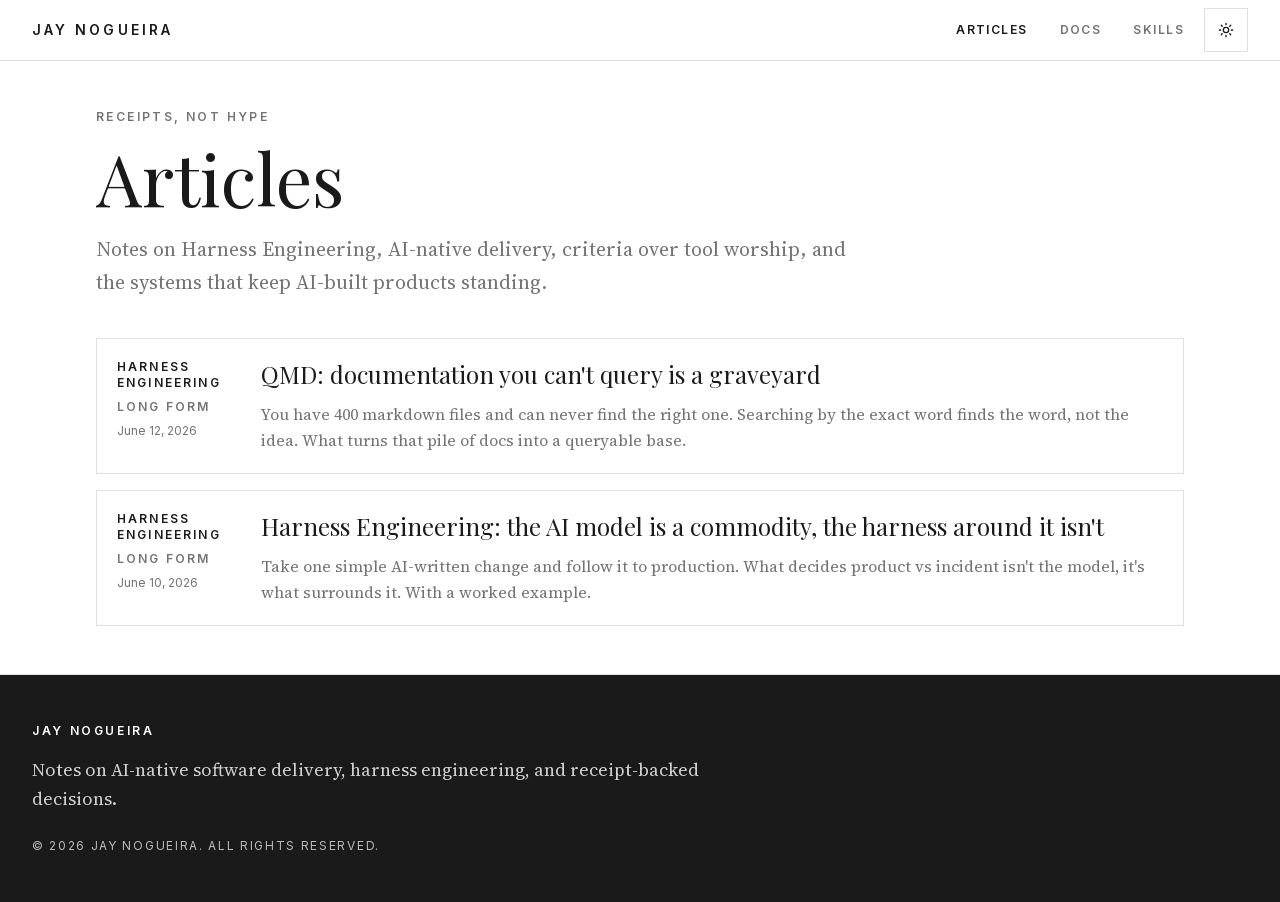
==== commit 3449ef4e: "Add Skills section with UX/UI Design Review New third surface alongside Articles and Docs: - skills/" ====
--- a/articles/index.html
+++ b/articles/index.html
@@ -27,6 +27,7 @@
 <div class="flex items-center gap-2">
 <a class="text-foreground focus-visible:ring-ring inline-flex min-h-11 shrink-0 items-center px-3 font-sans text-xs font-semibold tracking-[0.12em] uppercase focus-visible:ring-2 focus-visible:outline-none" href="index.html" aria-current="page">Articles</a>
 <a class="hover:text-foreground text-muted-foreground focus-visible:ring-ring inline-flex min-h-11 shrink-0 items-center px-3 font-sans text-xs font-semibold tracking-[0.12em] uppercase transition-colors focus-visible:ring-2 focus-visible:outline-none" href="../docs/index.html">Docs</a>
+<a class="hover:text-foreground text-muted-foreground focus-visible:ring-ring inline-flex min-h-11 shrink-0 items-center px-3 font-sans text-xs font-semibold tracking-[0.12em] uppercase transition-colors focus-visible:ring-2 focus-visible:outline-none" href="../skills/index.html">Skills</a>
 <button type="button" onclick="toggleTheme()" aria-label="Toggle theme" title="Toggle theme" class="border-border bg-background text-foreground hover:bg-secondary hover:text-foreground focus-visible:ring-ring relative inline-flex h-11 w-11 items-center justify-center rounded-md border transition-colors focus-visible:ring-2 focus-visible:outline-none"><svg class="h-4 w-4 dark:hidden" viewBox="0 0 24 24" fill="none" stroke="currentColor" stroke-width="2" stroke-linecap="round" stroke-linejoin="round" aria-hidden="true"><circle cx="12" cy="12" r="4"/><path d="M12 2v2M12 20v2M4.93 4.93l1.41 1.41M17.66 17.66l1.41 1.41M2 12h2M20 12h2M6.34 17.66l-1.41 1.41M19.07 4.93l-1.41 1.41"/></svg><svg class="hidden h-4 w-4 dark:block" viewBox="0 0 24 24" fill="none" stroke="currentColor" stroke-width="2" stroke-linecap="round" stroke-linejoin="round" aria-hidden="true"><path d="M12 3a6 6 0 0 0 9 9 9 9 0 1 1-9-9Z"/></svg></button>
 </div>
 </div>
